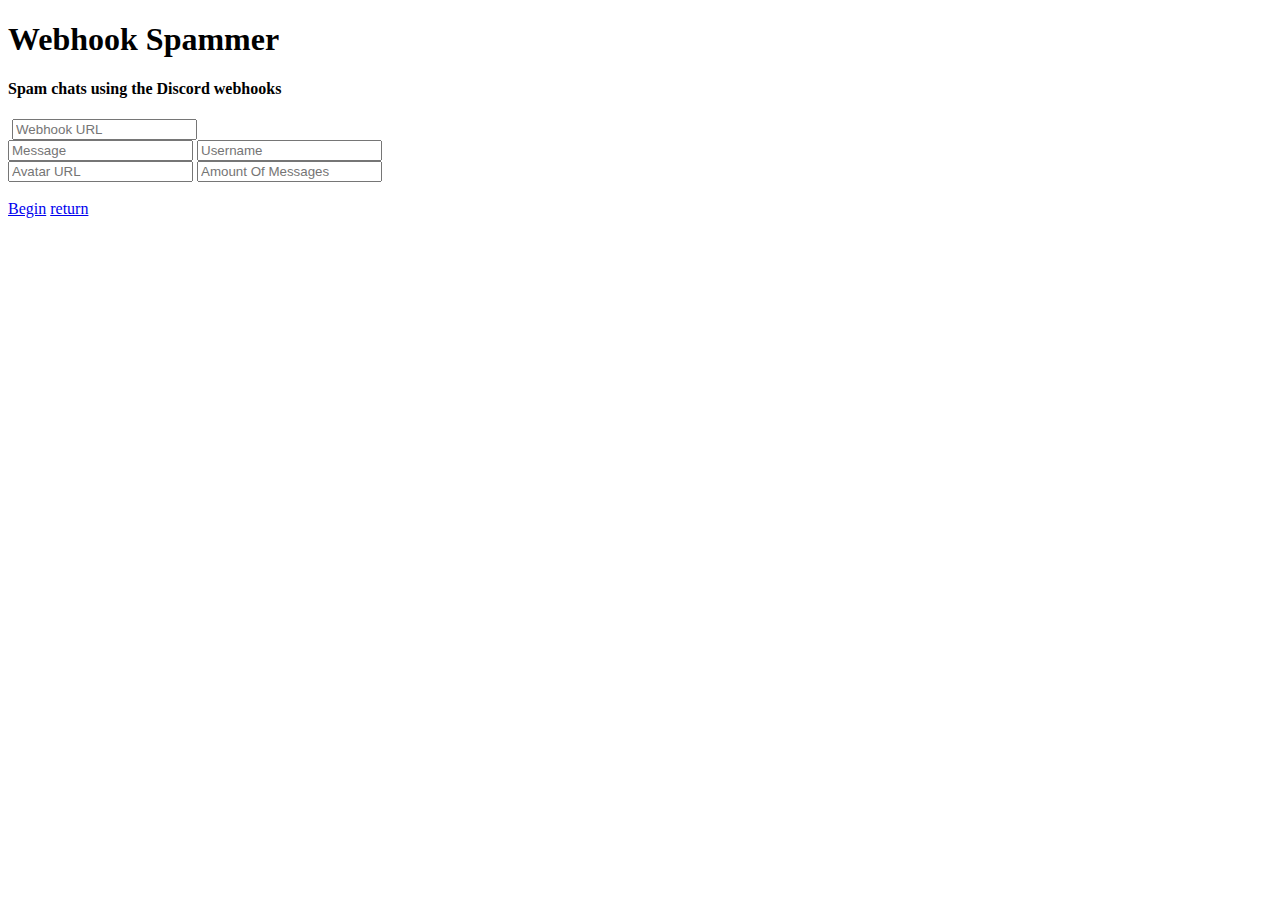
==== WebhookAbuser/index.html @ b5d5be40 "First tool" ====
<!DOCTYPE html>
<html lang="en">
<head>
    <meta charset="UTF-8">
    <title>Discord Webhook Spam</title>
    <link href="https://fonts.googleapis.com/css?family=Lato" rel="stylesheet">
    <link rel="stylesheet" href="assets/css/webhookspamanimate.css">
    <link rel="stylesheet" href="assets/css/webhookspamstyle.css">
</head>
<body>
    <div id="beginning" class="container">
        <div class="main">

            <h1>Webhook Spammer</h1>
            <h4>Spam chats using the Discord webhooks</h4>
            <img src="assets/img/dog.gif" alt="">
            <input placeholder="Webhook URL" id="webhook-url" class="form-control" type="text"><br>
            <input placeholder="Message" id="msg" class="form-control" type="text">
            <input placeholder="Username" id="username" class="form-control" type="text"><br>
            <input placeholder="Avatar URL" id="avatar" class="form-control" type="text">
            <input placeholder="Amount Of Messages" id="msgamt" class="form-control" type="text"><br><br>
            <a href="#" id="start" class="btn">Begin</a>
            <a href="https://spacesnek.pw" id="start" class="btn">return</a>
        </div>

        <div class="progress-div" style="display: none;">
            <img src="assets/img/dog.gif">
            <h1 id="progress"><span id="numer"></span> / <span id="denom"></span></h1>
			<a href="index.html" class="btn">Back</a>
        </div>
    </div>

    <script src="https://code.jquery.com/jquery-3.1.1.min.js" integrity="sha256-hVVnYaiADRTO2PzUGmuLJr8BLUSjGIZsDYGmIJLv2b8=" crossorigin="anonymous"></script>
    <script src="assets/js/webhookspammain.js"></script>
</body>
</html>
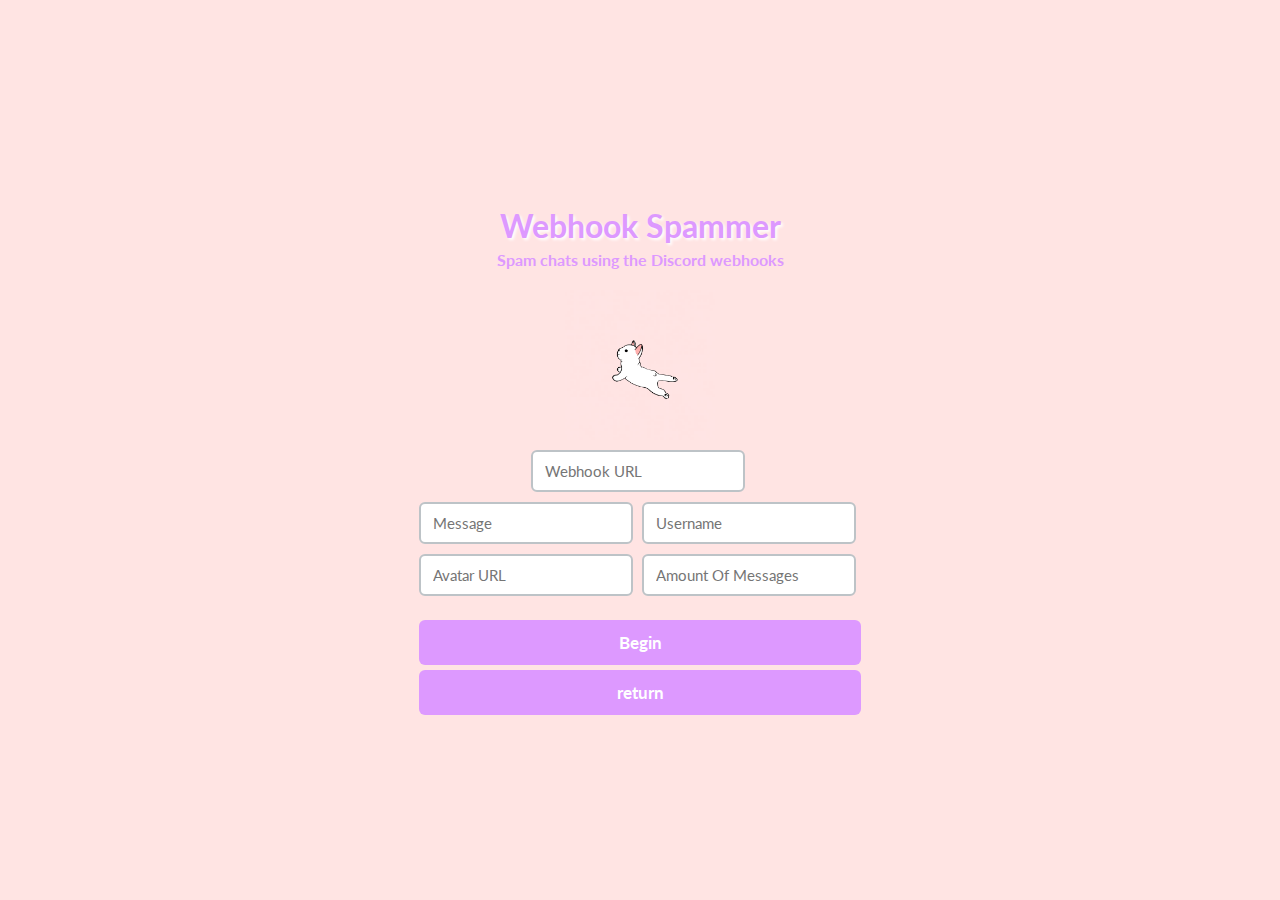
==== commit 72e7197e: "Fixed first tool" ====
--- a/WebhookAbuser/index.html
+++ b/WebhookAbuser/index.html
@@ -4,8 +4,8 @@
     <meta charset="UTF-8">
     <title>Discord Webhook Spam</title>
     <link href="https://fonts.googleapis.com/css?family=Lato" rel="stylesheet">
-    <link rel="stylesheet" href="assets/css/webhookspamanimate.css">
-    <link rel="stylesheet" href="assets/css/webhookspamstyle.css">
+    <link rel="stylesheet" href="css/webhookspamanimate.css">
+    <link rel="stylesheet" href="css/webhookspamstyle.css">
 </head>
 <body>
     <div id="beginning" class="container">
@@ -13,7 +13,7 @@
 
             <h1>Webhook Spammer</h1>
             <h4>Spam chats using the Discord webhooks</h4>
-            <img src="assets/img/dog.gif" alt="">
+            <img src="img/dog.gif" alt="">
             <input placeholder="Webhook URL" id="webhook-url" class="form-control" type="text"><br>
             <input placeholder="Message" id="msg" class="form-control" type="text">
             <input placeholder="Username" id="username" class="form-control" type="text"><br>
@@ -24,13 +24,13 @@
         </div>
 
         <div class="progress-div" style="display: none;">
-            <img src="assets/img/dog.gif">
+            <img src="img/dog.gif">
             <h1 id="progress"><span id="numer"></span> / <span id="denom"></span></h1>
 			<a href="index.html" class="btn">Back</a>
         </div>
     </div>
 
     <script src="https://code.jquery.com/jquery-3.1.1.min.js" integrity="sha256-hVVnYaiADRTO2PzUGmuLJr8BLUSjGIZsDYGmIJLv2b8=" crossorigin="anonymous"></script>
-    <script src="assets/js/webhookspammain.js"></script>
+    <script src="js/webhookspammain.js"></script>
 </body>
 </html>
--- a/WebhookAbuser/css/webhookspamanimate.css
+++ b/WebhookAbuser/css/webhookspamanimate.css
@@ -0,0 +1,3340 @@
+@charset "UTF-8";
+
+/*!
+ * animate.css -http://daneden.me/animate
+ * Version - 3.5.1
+ * Licensed under the MIT license - http://opensource.org/licenses/MIT
+ *
+ * Copyright (c) 2016 Daniel Eden
+ */
+
+.animated {
+  -webkit-animation-duration: 1s;
+  animation-duration: 1s;
+  -webkit-animation-fill-mode: both;
+  animation-fill-mode: both;
+}
+
+.animated.infinite {
+  -webkit-animation-iteration-count: infinite;
+  animation-iteration-count: infinite;
+}
+
+.animated.hinge {
+  -webkit-animation-duration: 2s;
+  animation-duration: 2s;
+}
+
+.animated.flipOutX,
+.animated.flipOutY,
+.animated.bounceIn,
+.animated.bounceOut {
+  -webkit-animation-duration: .75s;
+  animation-duration: .75s;
+}
+
+@-webkit-keyframes bounce {
+  from, 20%, 53%, 80%, to {
+    -webkit-animation-timing-function: cubic-bezier(0.215, 0.610, 0.355, 1.000);
+    animation-timing-function: cubic-bezier(0.215, 0.610, 0.355, 1.000);
+    -webkit-transform: translate3d(0,0,0);
+    transform: translate3d(0,0,0);
+  }
+
+  40%, 43% {
+    -webkit-animation-timing-function: cubic-bezier(0.755, 0.050, 0.855, 0.060);
+    animation-timing-function: cubic-bezier(0.755, 0.050, 0.855, 0.060);
+    -webkit-transform: translate3d(0, -30px, 0);
+    transform: translate3d(0, -30px, 0);
+  }
+
+  70% {
+    -webkit-animation-timing-function: cubic-bezier(0.755, 0.050, 0.855, 0.060);
+    animation-timing-function: cubic-bezier(0.755, 0.050, 0.855, 0.060);
+    -webkit-transform: translate3d(0, -15px, 0);
+    transform: translate3d(0, -15px, 0);
+  }
+
+  90% {
+    -webkit-transform: translate3d(0,-4px,0);
+    transform: translate3d(0,-4px,0);
+  }
+}
+
+@keyframes bounce {
+  from, 20%, 53%, 80%, to {
+    -webkit-animation-timing-function: cubic-bezier(0.215, 0.610, 0.355, 1.000);
+    animation-timing-function: cubic-bezier(0.215, 0.610, 0.355, 1.000);
+    -webkit-transform: translate3d(0,0,0);
+    transform: translate3d(0,0,0);
+  }
+
+  40%, 43% {
+    -webkit-animation-timing-function: cubic-bezier(0.755, 0.050, 0.855, 0.060);
+    animation-timing-function: cubic-bezier(0.755, 0.050, 0.855, 0.060);
+    -webkit-transform: translate3d(0, -30px, 0);
+    transform: translate3d(0, -30px, 0);
+  }
+
+  70% {
+    -webkit-animation-timing-function: cubic-bezier(0.755, 0.050, 0.855, 0.060);
+    animation-timing-function: cubic-bezier(0.755, 0.050, 0.855, 0.060);
+    -webkit-transform: translate3d(0, -15px, 0);
+    transform: translate3d(0, -15px, 0);
+  }
+
+  90% {
+    -webkit-transform: translate3d(0,-4px,0);
+    transform: translate3d(0,-4px,0);
+  }
+}
+
+.bounce {
+  -webkit-animation-name: bounce;
+  animation-name: bounce;
+  -webkit-transform-origin: center bottom;
+  transform-origin: center bottom;
+}
+
+@-webkit-keyframes flash {
+  from, 50%, to {
+    opacity: 1;
+  }
+
+  25%, 75% {
+    opacity: 0;
+  }
+}
+
+@keyframes flash {
+  from, 50%, to {
+    opacity: 1;
+  }
+
+  25%, 75% {
+    opacity: 0;
+  }
+}
+
+.flash {
+  -webkit-animation-name: flash;
+  animation-name: flash;
+}
+
+/* originally authored by Nick Pettit - https://github.com/nickpettit/glide */
+
+@-webkit-keyframes pulse {
+  from {
+    -webkit-transform: scale3d(1, 1, 1);
+    transform: scale3d(1, 1, 1);
+  }
+
+  50% {
+    -webkit-transform: scale3d(1.05, 1.05, 1.05);
+    transform: scale3d(1.05, 1.05, 1.05);
+  }
+
+  to {
+    -webkit-transform: scale3d(1, 1, 1);
+    transform: scale3d(1, 1, 1);
+  }
+}
+
+@keyframes pulse {
+  from {
+    -webkit-transform: scale3d(1, 1, 1);
+    transform: scale3d(1, 1, 1);
+  }
+
+  50% {
+    -webkit-transform: scale3d(1.05, 1.05, 1.05);
+    transform: scale3d(1.05, 1.05, 1.05);
+  }
+
+  to {
+    -webkit-transform: scale3d(1, 1, 1);
+    transform: scale3d(1, 1, 1);
+  }
+}
+
+.pulse {
+  -webkit-animation-name: pulse;
+  animation-name: pulse;
+}
+
+@-webkit-keyframes rubberBand {
+  from {
+    -webkit-transform: scale3d(1, 1, 1);
+    transform: scale3d(1, 1, 1);
+  }
+
+  30% {
+    -webkit-transform: scale3d(1.25, 0.75, 1);
+    transform: scale3d(1.25, 0.75, 1);
+  }
+
+  40% {
+    -webkit-transform: scale3d(0.75, 1.25, 1);
+    transform: scale3d(0.75, 1.25, 1);
+  }
+
+  50% {
+    -webkit-transform: scale3d(1.15, 0.85, 1);
+    transform: scale3d(1.15, 0.85, 1);
+  }
+
+  65% {
+    -webkit-transform: scale3d(.95, 1.05, 1);
+    transform: scale3d(.95, 1.05, 1);
+  }
+
+  75% {
+    -webkit-transform: scale3d(1.05, .95, 1);
+    transform: scale3d(1.05, .95, 1);
+  }
+
+  to {
+    -webkit-transform: scale3d(1, 1, 1);
+    transform: scale3d(1, 1, 1);
+  }
+}
+
+@keyframes rubberBand {
+  from {
+    -webkit-transform: scale3d(1, 1, 1);
+    transform: scale3d(1, 1, 1);
+  }
+
+  30% {
+    -webkit-transform: scale3d(1.25, 0.75, 1);
+    transform: scale3d(1.25, 0.75, 1);
+  }
+
+  40% {
+    -webkit-transform: scale3d(0.75, 1.25, 1);
+    transform: scale3d(0.75, 1.25, 1);
+  }
+
+  50% {
+    -webkit-transform: scale3d(1.15, 0.85, 1);
+    transform: scale3d(1.15, 0.85, 1);
+  }
+
+  65% {
+    -webkit-transform: scale3d(.95, 1.05, 1);
+    transform: scale3d(.95, 1.05, 1);
+  }
+
+  75% {
+    -webkit-transform: scale3d(1.05, .95, 1);
+    transform: scale3d(1.05, .95, 1);
+  }
+
+  to {
+    -webkit-transform: scale3d(1, 1, 1);
+    transform: scale3d(1, 1, 1);
+  }
+}
+
+.rubberBand {
+  -webkit-animation-name: rubberBand;
+  animation-name: rubberBand;
+}
+
+@-webkit-keyframes shake {
+  from, to {
+    -webkit-transform: translate3d(0, 0, 0);
+    transform: translate3d(0, 0, 0);
+  }
+
+  10%, 30%, 50%, 70%, 90% {
+    -webkit-transform: translate3d(-10px, 0, 0);
+    transform: translate3d(-10px, 0, 0);
+  }
+
+  20%, 40%, 60%, 80% {
+    -webkit-transform: translate3d(10px, 0, 0);
+    transform: translate3d(10px, 0, 0);
+  }
+}
+
+@keyframes shake {
+  from, to {
+    -webkit-transform: translate3d(0, 0, 0);
+    transform: translate3d(0, 0, 0);
+  }
+
+  10%, 30%, 50%, 70%, 90% {
+    -webkit-transform: translate3d(-10px, 0, 0);
+    transform: translate3d(-10px, 0, 0);
+  }
+
+  20%, 40%, 60%, 80% {
+    -webkit-transform: translate3d(10px, 0, 0);
+    transform: translate3d(10px, 0, 0);
+  }
+}
+
+.shake {
+  -webkit-animation-name: shake;
+  animation-name: shake;
+}
+
+@-webkit-keyframes headShake {
+  0% {
+    -webkit-transform: translateX(0);
+    transform: translateX(0);
+  }
+
+  6.5% {
+    -webkit-transform: translateX(-6px) rotateY(-9deg);
+    transform: translateX(-6px) rotateY(-9deg);
+  }
+
+  18.5% {
+    -webkit-transform: translateX(5px) rotateY(7deg);
+    transform: translateX(5px) rotateY(7deg);
+  }
+
+  31.5% {
+    -webkit-transform: translateX(-3px) rotateY(-5deg);
+    transform: translateX(-3px) rotateY(-5deg);
+  }
+
+  43.5% {
+    -webkit-transform: translateX(2px) rotateY(3deg);
+    transform: translateX(2px) rotateY(3deg);
+  }
+
+  50% {
+    -webkit-transform: translateX(0);
+    transform: translateX(0);
+  }
+}
+
+@keyframes headShake {
+  0% {
+    -webkit-transform: translateX(0);
+    transform: translateX(0);
+  }
+
+  6.5% {
+    -webkit-transform: translateX(-6px) rotateY(-9deg);
+    transform: translateX(-6px) rotateY(-9deg);
+  }
+
+  18.5% {
+    -webkit-transform: translateX(5px) rotateY(7deg);
+    transform: translateX(5px) rotateY(7deg);
+  }
+
+  31.5% {
+    -webkit-transform: translateX(-3px) rotateY(-5deg);
+    transform: translateX(-3px) rotateY(-5deg);
+  }
+
+  43.5% {
+    -webkit-transform: translateX(2px) rotateY(3deg);
+    transform: translateX(2px) rotateY(3deg);
+  }
+
+  50% {
+    -webkit-transform: translateX(0);
+    transform: translateX(0);
+  }
+}
+
+.headShake {
+  -webkit-animation-timing-function: ease-in-out;
+  animation-timing-function: ease-in-out;
+  -webkit-animation-name: headShake;
+  animation-name: headShake;
+}
+
+@-webkit-keyframes swing {
+  20% {
+    -webkit-transform: rotate3d(0, 0, 1, 15deg);
+    transform: rotate3d(0, 0, 1, 15deg);
+  }
+
+  40% {
+    -webkit-transform: rotate3d(0, 0, 1, -10deg);
+    transform: rotate3d(0, 0, 1, -10deg);
+  }
+
+  60% {
+    -webkit-transform: rotate3d(0, 0, 1, 5deg);
+    transform: rotate3d(0, 0, 1, 5deg);
+  }
+
+  80% {
+    -webkit-transform: rotate3d(0, 0, 1, -5deg);
+    transform: rotate3d(0, 0, 1, -5deg);
+  }
+
+  to {
+    -webkit-transform: rotate3d(0, 0, 1, 0deg);
+    transform: rotate3d(0, 0, 1, 0deg);
+  }
+}
+
+@keyframes swing {
+  20% {
+    -webkit-transform: rotate3d(0, 0, 1, 15deg);
+    transform: rotate3d(0, 0, 1, 15deg);
+  }
+
+  40% {
+    -webkit-transform: rotate3d(0, 0, 1, -10deg);
+    transform: rotate3d(0, 0, 1, -10deg);
+  }
+
+  60% {
+    -webkit-transform: rotate3d(0, 0, 1, 5deg);
+    transform: rotate3d(0, 0, 1, 5deg);
+  }
+
+  80% {
+    -webkit-transform: rotate3d(0, 0, 1, -5deg);
+    transform: rotate3d(0, 0, 1, -5deg);
+  }
+
+  to {
+    -webkit-transform: rotate3d(0, 0, 1, 0deg);
+    transform: rotate3d(0, 0, 1, 0deg);
+  }
+}
+
+.swing {
+  -webkit-transform-origin: top center;
+  transform-origin: top center;
+  -webkit-animation-name: swing;
+  animation-name: swing;
+}
+
+@-webkit-keyframes tada {
+  from {
+    -webkit-transform: scale3d(1, 1, 1);
+    transform: scale3d(1, 1, 1);
+  }
+
+  10%, 20% {
+    -webkit-transform: scale3d(.9, .9, .9) rotate3d(0, 0, 1, -3deg);
+    transform: scale3d(.9, .9, .9) rotate3d(0, 0, 1, -3deg);
+  }
+
+  30%, 50%, 70%, 90% {
+    -webkit-transform: scale3d(1.1, 1.1, 1.1) rotate3d(0, 0, 1, 3deg);
+    transform: scale3d(1.1, 1.1, 1.1) rotate3d(0, 0, 1, 3deg);
+  }
+
+  40%, 60%, 80% {
+    -webkit-transform: scale3d(1.1, 1.1, 1.1) rotate3d(0, 0, 1, -3deg);
+    transform: scale3d(1.1, 1.1, 1.1) rotate3d(0, 0, 1, -3deg);
+  }
+
+  to {
+    -webkit-transform: scale3d(1, 1, 1);
+    transform: scale3d(1, 1, 1);
+  }
+}
+
+@keyframes tada {
+  from {
+    -webkit-transform: scale3d(1, 1, 1);
+    transform: scale3d(1, 1, 1);
+  }
+
+  10%, 20% {
+    -webkit-transform: scale3d(.9, .9, .9) rotate3d(0, 0, 1, -3deg);
+    transform: scale3d(.9, .9, .9) rotate3d(0, 0, 1, -3deg);
+  }
+
+  30%, 50%, 70%, 90% {
+    -webkit-transform: scale3d(1.1, 1.1, 1.1) rotate3d(0, 0, 1, 3deg);
+    transform: scale3d(1.1, 1.1, 1.1) rotate3d(0, 0, 1, 3deg);
+  }
+
+  40%, 60%, 80% {
+    -webkit-transform: scale3d(1.1, 1.1, 1.1) rotate3d(0, 0, 1, -3deg);
+    transform: scale3d(1.1, 1.1, 1.1) rotate3d(0, 0, 1, -3deg);
+  }
+
+  to {
+    -webkit-transform: scale3d(1, 1, 1);
+    transform: scale3d(1, 1, 1);
+  }
+}
+
+.tada {
+  -webkit-animation-name: tada;
+  animation-name: tada;
+}
+
+/* originally authored by Nick Pettit - https://github.com/nickpettit/glide */
+
+@-webkit-keyframes wobble {
+  from {
+    -webkit-transform: none;
+    transform: none;
+  }
+
+  15% {
+    -webkit-transform: translate3d(-25%, 0, 0) rotate3d(0, 0, 1, -5deg);
+    transform: translate3d(-25%, 0, 0) rotate3d(0, 0, 1, -5deg);
+  }
+
+  30% {
+    -webkit-transform: translate3d(20%, 0, 0) rotate3d(0, 0, 1, 3deg);
+    transform: translate3d(20%, 0, 0) rotate3d(0, 0, 1, 3deg);
+  }
+
+  45% {
+    -webkit-transform: translate3d(-15%, 0, 0) rotate3d(0, 0, 1, -3deg);
+    transform: translate3d(-15%, 0, 0) rotate3d(0, 0, 1, -3deg);
+  }
+
+  60% {
+    -webkit-transform: translate3d(10%, 0, 0) rotate3d(0, 0, 1, 2deg);
+    transform: translate3d(10%, 0, 0) rotate3d(0, 0, 1, 2deg);
+  }
+
+  75% {
+    -webkit-transform: translate3d(-5%, 0, 0) rotate3d(0, 0, 1, -1deg);
+    transform: translate3d(-5%, 0, 0) rotate3d(0, 0, 1, -1deg);
+  }
+
+  to {
+    -webkit-transform: none;
+    transform: none;
+  }
+}
+
+@keyframes wobble {
+  from {
+    -webkit-transform: none;
+    transform: none;
+  }
+
+  15% {
+    -webkit-transform: translate3d(-25%, 0, 0) rotate3d(0, 0, 1, -5deg);
+    transform: translate3d(-25%, 0, 0) rotate3d(0, 0, 1, -5deg);
+  }
+
+  30% {
+    -webkit-transform: translate3d(20%, 0, 0) rotate3d(0, 0, 1, 3deg);
+    transform: translate3d(20%, 0, 0) rotate3d(0, 0, 1, 3deg);
+  }
+
+  45% {
+    -webkit-transform: translate3d(-15%, 0, 0) rotate3d(0, 0, 1, -3deg);
+    transform: translate3d(-15%, 0, 0) rotate3d(0, 0, 1, -3deg);
+  }
+
+  60% {
+    -webkit-transform: translate3d(10%, 0, 0) rotate3d(0, 0, 1, 2deg);
+    transform: translate3d(10%, 0, 0) rotate3d(0, 0, 1, 2deg);
+  }
+
+  75% {
+    -webkit-transform: translate3d(-5%, 0, 0) rotate3d(0, 0, 1, -1deg);
+    transform: translate3d(-5%, 0, 0) rotate3d(0, 0, 1, -1deg);
+  }
+
+  to {
+    -webkit-transform: none;
+    transform: none;
+  }
+}
+
+.wobble {
+  -webkit-animation-name: wobble;
+  animation-name: wobble;
+}
+
+@-webkit-keyframes jello {
+  from, 11.1%, to {
+    -webkit-transform: none;
+    transform: none;
+  }
+
+  22.2% {
+    -webkit-transform: skewX(-12.5deg) skewY(-12.5deg);
+    transform: skewX(-12.5deg) skewY(-12.5deg);
+  }
+
+  33.3% {
+    -webkit-transform: skewX(6.25deg) skewY(6.25deg);
+    transform: skewX(6.25deg) skewY(6.25deg);
+  }
+
+  44.4% {
+    -webkit-transform: skewX(-3.125deg) skewY(-3.125deg);
+    transform: skewX(-3.125deg) skewY(-3.125deg);
+  }
+
+  55.5% {
+    -webkit-transform: skewX(1.5625deg) skewY(1.5625deg);
+    transform: skewX(1.5625deg) skewY(1.5625deg);
+  }
+
+  66.6% {
+    -webkit-transform: skewX(-0.78125deg) skewY(-0.78125deg);
+    transform: skewX(-0.78125deg) skewY(-0.78125deg);
+  }
+
+  77.7% {
+    -webkit-transform: skewX(0.390625deg) skewY(0.390625deg);
+    transform: skewX(0.390625deg) skewY(0.390625deg);
+  }
+
+  88.8% {
+    -webkit-transform: skewX(-0.1953125deg) skewY(-0.1953125deg);
+    transform: skewX(-0.1953125deg) skewY(-0.1953125deg);
+  }
+}
+
+@keyframes jello {
+  from, 11.1%, to {
+    -webkit-transform: none;
+    transform: none;
+  }
+
+  22.2% {
+    -webkit-transform: skewX(-12.5deg) skewY(-12.5deg);
+    transform: skewX(-12.5deg) skewY(-12.5deg);
+  }
+
+  33.3% {
+    -webkit-transform: skewX(6.25deg) skewY(6.25deg);
+    transform: skewX(6.25deg) skewY(6.25deg);
+  }
+
+  44.4% {
+    -webkit-transform: skewX(-3.125deg) skewY(-3.125deg);
+    transform: skewX(-3.125deg) skewY(-3.125deg);
+  }
+
+  55.5% {
+    -webkit-transform: skewX(1.5625deg) skewY(1.5625deg);
+    transform: skewX(1.5625deg) skewY(1.5625deg);
+  }
+
+  66.6% {
+    -webkit-transform: skewX(-0.78125deg) skewY(-0.78125deg);
+    transform: skewX(-0.78125deg) skewY(-0.78125deg);
+  }
+
+  77.7% {
+    -webkit-transform: skewX(0.390625deg) skewY(0.390625deg);
+    transform: skewX(0.390625deg) skewY(0.390625deg);
+  }
+
+  88.8% {
+    -webkit-transform: skewX(-0.1953125deg) skewY(-0.1953125deg);
+    transform: skewX(-0.1953125deg) skewY(-0.1953125deg);
+  }
+}
+
+.jello {
+  -webkit-animation-name: jello;
+  animation-name: jello;
+  -webkit-transform-origin: center;
+  transform-origin: center;
+}
+
+@-webkit-keyframes bounceIn {
+  from, 20%, 40%, 60%, 80%, to {
+    -webkit-animation-timing-function: cubic-bezier(0.215, 0.610, 0.355, 1.000);
+    animation-timing-function: cubic-bezier(0.215, 0.610, 0.355, 1.000);
+  }
+
+  0% {
+    opacity: 0;
+    -webkit-transform: scale3d(.3, .3, .3);
+    transform: scale3d(.3, .3, .3);
+  }
+
+  20% {
+    -webkit-transform: scale3d(1.1, 1.1, 1.1);
+    transform: scale3d(1.1, 1.1, 1.1);
+  }
+
+  40% {
+    -webkit-transform: scale3d(.9, .9, .9);
+    transform: scale3d(.9, .9, .9);
+  }
+
+  60% {
+    opacity: 1;
+    -webkit-transform: scale3d(1.03, 1.03, 1.03);
+    transform: scale3d(1.03, 1.03, 1.03);
+  }
+
+  80% {
+    -webkit-transform: scale3d(.97, .97, .97);
+    transform: scale3d(.97, .97, .97);
+  }
+
+  to {
+    opacity: 1;
+    -webkit-transform: scale3d(1, 1, 1);
+    transform: scale3d(1, 1, 1);
+  }
+}
+
+@keyframes bounceIn {
+  from, 20%, 40%, 60%, 80%, to {
+    -webkit-animation-timing-function: cubic-bezier(0.215, 0.610, 0.355, 1.000);
+    animation-timing-function: cubic-bezier(0.215, 0.610, 0.355, 1.000);
+  }
+
+  0% {
+    opacity: 0;
+    -webkit-transform: scale3d(.3, .3, .3);
+    transform: scale3d(.3, .3, .3);
+  }
+
+  20% {
+    -webkit-transform: scale3d(1.1, 1.1, 1.1);
+    transform: scale3d(1.1, 1.1, 1.1);
+  }
+
+  40% {
+    -webkit-transform: scale3d(.9, .9, .9);
+    transform: scale3d(.9, .9, .9);
+  }
+
+  60% {
+    opacity: 1;
+    -webkit-transform: scale3d(1.03, 1.03, 1.03);
+    transform: scale3d(1.03, 1.03, 1.03);
+  }
+
+  80% {
+    -webkit-transform: scale3d(.97, .97, .97);
+    transform: scale3d(.97, .97, .97);
+  }
+
+  to {
+    opacity: 1;
+    -webkit-transform: scale3d(1, 1, 1);
+    transform: scale3d(1, 1, 1);
+  }
+}
+
+.bounceIn {
+  -webkit-animation-name: bounceIn;
+  animation-name: bounceIn;
+}
+
+@-webkit-keyframes bounceInDown {
+  from, 60%, 75%, 90%, to {
+    -webkit-animation-timing-function: cubic-bezier(0.215, 0.610, 0.355, 1.000);
+    animation-timing-function: cubic-bezier(0.215, 0.610, 0.355, 1.000);
+  }
+
+  0% {
+    opacity: 0;
+    -webkit-transform: translate3d(0, -3000px, 0);
+    transform: translate3d(0, -3000px, 0);
+  }
+
+  60% {
+    opacity: 1;
+    -webkit-transform: translate3d(0, 25px, 0);
+    transform: translate3d(0, 25px, 0);
+  }
+
+  75% {
+    -webkit-transform: translate3d(0, -10px, 0);
+    transform: translate3d(0, -10px, 0);
+  }
+
+  90% {
+    -webkit-transform: translate3d(0, 5px, 0);
+    transform: translate3d(0, 5px, 0);
+  }
+
+  to {
+    -webkit-transform: none;
+    transform: none;
+  }
+}
+
+@keyframes bounceInDown {
+  from, 60%, 75%, 90%, to {
+    -webkit-animation-timing-function: cubic-bezier(0.215, 0.610, 0.355, 1.000);
+    animation-timing-function: cubic-bezier(0.215, 0.610, 0.355, 1.000);
+  }
+
+  0% {
+    opacity: 0;
+    -webkit-transform: translate3d(0, -3000px, 0);
+    transform: translate3d(0, -3000px, 0);
+  }
+
+  60% {
+    opacity: 1;
+    -webkit-transform: translate3d(0, 25px, 0);
+    transform: translate3d(0, 25px, 0);
+  }
+
+  75% {
+    -webkit-transform: translate3d(0, -10px, 0);
+    transform: translate3d(0, -10px, 0);
+  }
+
+  90% {
+    -webkit-transform: translate3d(0, 5px, 0);
+    transform: translate3d(0, 5px, 0);
+  }
+
+  to {
+    -webkit-transform: none;
+    transform: none;
+  }
+}
+
+.bounceInDown {
+  -webkit-animation-name: bounceInDown;
+  animation-name: bounceInDown;
+}
+
+@-webkit-keyframes bounceInLeft {
+  from, 60%, 75%, 90%, to {
+    -webkit-animation-timing-function: cubic-bezier(0.215, 0.610, 0.355, 1.000);
+    animation-timing-function: cubic-bezier(0.215, 0.610, 0.355, 1.000);
+  }
+
+  0% {
+    opacity: 0;
+    -webkit-transform: translate3d(-3000px, 0, 0);
+    transform: translate3d(-3000px, 0, 0);
+  }
+
+  60% {
+    opacity: 1;
+    -webkit-transform: translate3d(25px, 0, 0);
+    transform: translate3d(25px, 0, 0);
+  }
+
+  75% {
+    -webkit-transform: translate3d(-10px, 0, 0);
+    transform: translate3d(-10px, 0, 0);
+  }
+
+  90% {
+    -webkit-transform: translate3d(5px, 0, 0);
+    transform: translate3d(5px, 0, 0);
+  }
+
+  to {
+    -webkit-transform: none;
+    transform: none;
+  }
+}
+
+@keyframes bounceInLeft {
+  from, 60%, 75%, 90%, to {
+    -webkit-animation-timing-function: cubic-bezier(0.215, 0.610, 0.355, 1.000);
+    animation-timing-function: cubic-bezier(0.215, 0.610, 0.355, 1.000);
+  }
+
+  0% {
+    opacity: 0;
+    -webkit-transform: translate3d(-3000px, 0, 0);
+    transform: translate3d(-3000px, 0, 0);
+  }
+
+  60% {
+    opacity: 1;
+    -webkit-transform: translate3d(25px, 0, 0);
+    transform: translate3d(25px, 0, 0);
+  }
+
+  75% {
+    -webkit-transform: translate3d(-10px, 0, 0);
+    transform: translate3d(-10px, 0, 0);
+  }
+
+  90% {
+    -webkit-transform: translate3d(5px, 0, 0);
+    transform: translate3d(5px, 0, 0);
+  }
+
+  to {
+    -webkit-transform: none;
+    transform: none;
+  }
+}
+
+.bounceInLeft {
+  -webkit-animation-name: bounceInLeft;
+  animation-name: bounceInLeft;
+}
+
+@-webkit-keyframes bounceInRight {
+  from, 60%, 75%, 90%, to {
+    -webkit-animation-timing-function: cubic-bezier(0.215, 0.610, 0.355, 1.000);
+    animation-timing-function: cubic-bezier(0.215, 0.610, 0.355, 1.000);
+  }
+
+  from {
+    opacity: 0;
+    -webkit-transform: translate3d(3000px, 0, 0);
+    transform: translate3d(3000px, 0, 0);
+  }
+
+  60% {
+    opacity: 1;
+    -webkit-transform: translate3d(-25px, 0, 0);
+    transform: translate3d(-25px, 0, 0);
+  }
+
+  75% {
+    -webkit-transform: translate3d(10px, 0, 0);
+    transform: translate3d(10px, 0, 0);
+  }
+
+  90% {
+    -webkit-transform: translate3d(-5px, 0, 0);
+    transform: translate3d(-5px, 0, 0);
+  }
+
+  to {
+    -webkit-transform: none;
+    transform: none;
+  }
+}
+
+@keyframes bounceInRight {
+  from, 60%, 75%, 90%, to {
+    -webkit-animation-timing-function: cubic-bezier(0.215, 0.610, 0.355, 1.000);
+    animation-timing-function: cubic-bezier(0.215, 0.610, 0.355, 1.000);
+  }
+
+  from {
+    opacity: 0;
+    -webkit-transform: translate3d(3000px, 0, 0);
+    transform: translate3d(3000px, 0, 0);
+  }
+
+  60% {
+    opacity: 1;
+    -webkit-transform: translate3d(-25px, 0, 0);
+    transform: translate3d(-25px, 0, 0);
+  }
+
+  75% {
+    -webkit-transform: translate3d(10px, 0, 0);
+    transform: translate3d(10px, 0, 0);
+  }
+
+  90% {
+    -webkit-transform: translate3d(-5px, 0, 0);
+    transform: translate3d(-5px, 0, 0);
+  }
+
+  to {
+    -webkit-transform: none;
+    transform: none;
+  }
+}
+
+.bounceInRight {
+  -webkit-animation-name: bounceInRight;
+  animation-name: bounceInRight;
+}
+
+@-webkit-keyframes bounceInUp {
+  from, 60%, 75%, 90%, to {
+    -webkit-animation-timing-function: cubic-bezier(0.215, 0.610, 0.355, 1.000);
+    animation-timing-function: cubic-bezier(0.215, 0.610, 0.355, 1.000);
+  }
+
+  from {
+    opacity: 0;
+    -webkit-transform: translate3d(0, 3000px, 0);
+    transform: translate3d(0, 3000px, 0);
+  }
+
+  60% {
+    opacity: 1;
+    -webkit-transform: translate3d(0, -20px, 0);
+    transform: translate3d(0, -20px, 0);
+  }
+
+  75% {
+    -webkit-transform: translate3d(0, 10px, 0);
+    transform: translate3d(0, 10px, 0);
+  }
+
+  90% {
+    -webkit-transform: translate3d(0, -5px, 0);
+    transform: translate3d(0, -5px, 0);
+  }
+
+  to {
+    -webkit-transform: translate3d(0, 0, 0);
+    transform: translate3d(0, 0, 0);
+  }
+}
+
+@keyframes bounceInUp {
+  from, 60%, 75%, 90%, to {
+    -webkit-animation-timing-function: cubic-bezier(0.215, 0.610, 0.355, 1.000);
+    animation-timing-function: cubic-bezier(0.215, 0.610, 0.355, 1.000);
+  }
+
+  from {
+    opacity: 0;
+    -webkit-transform: translate3d(0, 3000px, 0);
+    transform: translate3d(0, 3000px, 0);
+  }
+
+  60% {
+    opacity: 1;
+    -webkit-transform: translate3d(0, -20px, 0);
+    transform: translate3d(0, -20px, 0);
+  }
+
+  75% {
+    -webkit-transform: translate3d(0, 10px, 0);
+    transform: translate3d(0, 10px, 0);
+  }
+
+  90% {
+    -webkit-transform: translate3d(0, -5px, 0);
+    transform: translate3d(0, -5px, 0);
+  }
+
+  to {
+    -webkit-transform: translate3d(0, 0, 0);
+    transform: translate3d(0, 0, 0);
+  }
+}
+
+.bounceInUp {
+  -webkit-animation-name: bounceInUp;
+  animation-name: bounceInUp;
+}
+
+@-webkit-keyframes bounceOut {
+  20% {
+    -webkit-transform: scale3d(.9, .9, .9);
+    transform: scale3d(.9, .9, .9);
+  }
+
+  50%, 55% {
+    opacity: 1;
+    -webkit-transform: scale3d(1.1, 1.1, 1.1);
+    transform: scale3d(1.1, 1.1, 1.1);
+  }
+
+  to {
+    opacity: 0;
+    -webkit-transform: scale3d(.3, .3, .3);
+    transform: scale3d(.3, .3, .3);
+  }
+}
+
+@keyframes bounceOut {
+  20% {
+    -webkit-transform: scale3d(.9, .9, .9);
+    transform: scale3d(.9, .9, .9);
+  }
+
+  50%, 55% {
+    opacity: 1;
+    -webkit-transform: scale3d(1.1, 1.1, 1.1);
+    transform: scale3d(1.1, 1.1, 1.1);
+  }
+
+  to {
+    opacity: 0;
+    -webkit-transform: scale3d(.3, .3, .3);
+    transform: scale3d(.3, .3, .3);
+  }
+}
+
+.bounceOut {
+  -webkit-animation-name: bounceOut;
+  animation-name: bounceOut;
+}
+
+@-webkit-keyframes bounceOutDown {
+  20% {
+    -webkit-transform: translate3d(0, 10px, 0);
+    transform: translate3d(0, 10px, 0);
+  }
+
+  40%, 45% {
+    opacity: 1;
+    -webkit-transform: translate3d(0, -20px, 0);
+    transform: translate3d(0, -20px, 0);
+  }
+
+  to {
+    opacity: 0;
+    -webkit-transform: translate3d(0, 2000px, 0);
+    transform: translate3d(0, 2000px, 0);
+  }
+}
+
+@keyframes bounceOutDown {
+  20% {
+    -webkit-transform: translate3d(0, 10px, 0);
+    transform: translate3d(0, 10px, 0);
+  }
+
+  40%, 45% {
+    opacity: 1;
+    -webkit-transform: translate3d(0, -20px, 0);
+    transform: translate3d(0, -20px, 0);
+  }
+
+  to {
+    opacity: 0;
+    -webkit-transform: translate3d(0, 2000px, 0);
+    transform: translate3d(0, 2000px, 0);
+  }
+}
+
+.bounceOutDown {
+  -webkit-animation-name: bounceOutDown;
+  animation-name: bounceOutDown;
+}
+
+@-webkit-keyframes bounceOutLeft {
+  20% {
+    opacity: 1;
+    -webkit-transform: translate3d(20px, 0, 0);
+    transform: translate3d(20px, 0, 0);
+  }
+
+  to {
+    opacity: 0;
+    -webkit-transform: translate3d(-2000px, 0, 0);
+    transform: translate3d(-2000px, 0, 0);
+  }
+}
+
+@keyframes bounceOutLeft {
+  20% {
+    opacity: 1;
+    -webkit-transform: translate3d(20px, 0, 0);
+    transform: translate3d(20px, 0, 0);
+  }
+
+  to {
+    opacity: 0;
+    -webkit-transform: translate3d(-2000px, 0, 0);
+    transform: translate3d(-2000px, 0, 0);
+  }
+}
+
+.bounceOutLeft {
+  -webkit-animation-name: bounceOutLeft;
+  animation-name: bounceOutLeft;
+}
+
+@-webkit-keyframes bounceOutRight {
+  20% {
+    opacity: 1;
+    -webkit-transform: translate3d(-20px, 0, 0);
+    transform: translate3d(-20px, 0, 0);
+  }
+
+  to {
+    opacity: 0;
+    -webkit-transform: translate3d(2000px, 0, 0);
+    transform: translate3d(2000px, 0, 0);
+  }
+}
+
+@keyframes bounceOutRight {
+  20% {
+    opacity: 1;
+    -webkit-transform: translate3d(-20px, 0, 0);
+    transform: translate3d(-20px, 0, 0);
+  }
+
+  to {
+    opacity: 0;
+    -webkit-transform: translate3d(2000px, 0, 0);
+    transform: translate3d(2000px, 0, 0);
+  }
+}
+
+.bounceOutRight {
+  -webkit-animation-name: bounceOutRight;
+  animation-name: bounceOutRight;
+}
+
+@-webkit-keyframes bounceOutUp {
+  20% {
+    -webkit-transform: translate3d(0, -10px, 0);
+    transform: translate3d(0, -10px, 0);
+  }
+
+  40%, 45% {
+    opacity: 1;
+    -webkit-transform: translate3d(0, 20px, 0);
+    transform: translate3d(0, 20px, 0);
+  }
+
+  to {
+    opacity: 0;
+    -webkit-transform: translate3d(0, -2000px, 0);
+    transform: translate3d(0, -2000px, 0);
+  }
+}
+
+@keyframes bounceOutUp {
+  20% {
+    -webkit-transform: translate3d(0, -10px, 0);
+    transform: translate3d(0, -10px, 0);
+  }
+
+  40%, 45% {
+    opacity: 1;
+    -webkit-transform: translate3d(0, 20px, 0);
+    transform: translate3d(0, 20px, 0);
+  }
+
+  to {
+    opacity: 0;
+    -webkit-transform: translate3d(0, -2000px, 0);
+    transform: translate3d(0, -2000px, 0);
+  }
+}
+
+.bounceOutUp {
+  -webkit-animation-name: bounceOutUp;
+  animation-name: bounceOutUp;
+}
+
+@-webkit-keyframes fadeIn {
+  from {
+    opacity: 0;
+  }
+
+  to {
+    opacity: 1;
+  }
+}
+
+@keyframes fadeIn {
+  from {
+    opacity: 0;
+  }
+
+  to {
+    opacity: 1;
+  }
+}
+
+.fadeIn {
+  -webkit-animation-name: fadeIn;
+  animation-name: fadeIn;
+}
+
+@-webkit-keyframes fadeInDown {
+  from {
+    opacity: 0;
+    -webkit-transform: translate3d(0, -100%, 0);
+    transform: translate3d(0, -100%, 0);
+  }
+
+  to {
+    opacity: 1;
+    -webkit-transform: none;
+    transform: none;
+  }
+}
+
+@keyframes fadeInDown {
+  from {
+    opacity: 0;
+    -webkit-transform: translate3d(0, -100%, 0);
+    transform: translate3d(0, -100%, 0);
+  }
+
+  to {
+    opacity: 1;
+    -webkit-transform: none;
+    transform: none;
+  }
+}
+
+.fadeInDown {
+  -webkit-animation-name: fadeInDown;
+  animation-name: fadeInDown;
+}
+
+@-webkit-keyframes fadeInDownBig {
+  from {
+    opacity: 0;
+    -webkit-transform: translate3d(0, -2000px, 0);
+    transform: translate3d(0, -2000px, 0);
+  }
+
+  to {
+    opacity: 1;
+    -webkit-transform: none;
+    transform: none;
+  }
+}
+
+@keyframes fadeInDownBig {
+  from {
+    opacity: 0;
+    -webkit-transform: translate3d(0, -2000px, 0);
+    transform: translate3d(0, -2000px, 0);
+  }
+
+  to {
+    opacity: 1;
+    -webkit-transform: none;
+    transform: none;
+  }
+}
+
+.fadeInDownBig {
+  -webkit-animation-name: fadeInDownBig;
+  animation-name: fadeInDownBig;
+}
+
+@-webkit-keyframes fadeInLeft {
+  from {
+    opacity: 0;
+    -webkit-transform: translate3d(-100%, 0, 0);
+    transform: translate3d(-100%, 0, 0);
+  }
+
+  to {
+    opacity: 1;
+    -webkit-transform: none;
+    transform: none;
+  }
+}
+
+@keyframes fadeInLeft {
+  from {
+    opacity: 0;
+    -webkit-transform: translate3d(-100%, 0, 0);
+    transform: translate3d(-100%, 0, 0);
+  }
+
+  to {
+    opacity: 1;
+    -webkit-transform: none;
+    transform: none;
+  }
+}
+
+.fadeInLeft {
+  -webkit-animation-name: fadeInLeft;
+  animation-name: fadeInLeft;
+}
+
+@-webkit-keyframes fadeInLeftBig {
+  from {
+    opacity: 0;
+    -webkit-transform: translate3d(-2000px, 0, 0);
+    transform: translate3d(-2000px, 0, 0);
+  }
+
+  to {
+    opacity: 1;
+    -webkit-transform: none;
+    transform: none;
+  }
+}
+
+@keyframes fadeInLeftBig {
+  from {
+    opacity: 0;
+    -webkit-transform: translate3d(-2000px, 0, 0);
+    transform: translate3d(-2000px, 0, 0);
+  }
+
+  to {
+    opacity: 1;
+    -webkit-transform: none;
+    transform: none;
+  }
+}
+
+.fadeInLeftBig {
+  -webkit-animation-name: fadeInLeftBig;
+  animation-name: fadeInLeftBig;
+}
+
+@-webkit-keyframes fadeInRight {
+  from {
+    opacity: 0;
+    -webkit-transform: translate3d(100%, 0, 0);
+    transform: translate3d(100%, 0, 0);
+  }
+
+  to {
+    opacity: 1;
+    -webkit-transform: none;
+    transform: none;
+  }
+}
+
+@keyframes fadeInRight {
+  from {
+    opacity: 0;
+    -webkit-transform: translate3d(100%, 0, 0);
+    transform: translate3d(100%, 0, 0);
+  }
+
+  to {
+    opacity: 1;
+    -webkit-transform: none;
+    transform: none;
+  }
+}
+
+.fadeInRight {
+  -webkit-animation-name: fadeInRight;
+  animation-name: fadeInRight;
+}
+
+@-webkit-keyframes fadeInRightBig {
+  from {
+    opacity: 0;
+    -webkit-transform: translate3d(2000px, 0, 0);
+    transform: translate3d(2000px, 0, 0);
+  }
+
+  to {
+    opacity: 1;
+    -webkit-transform: none;
+    transform: none;
+  }
+}
+
+@keyframes fadeInRightBig {
+  from {
+    opacity: 0;
+    -webkit-transform: translate3d(2000px, 0, 0);
+    transform: translate3d(2000px, 0, 0);
+  }
+
+  to {
+    opacity: 1;
+    -webkit-transform: none;
+    transform: none;
+  }
+}
+
+.fadeInRightBig {
+  -webkit-animation-name: fadeInRightBig;
+  animation-name: fadeInRightBig;
+}
+
+@-webkit-keyframes fadeInUp {
+  from {
+    opacity: 0;
+    -webkit-transform: translate3d(0, 100%, 0);
+    transform: translate3d(0, 100%, 0);
+  }
+
+  to {
+    opacity: 1;
+    -webkit-transform: none;
+    transform: none;
+  }
+}
+
+@keyframes fadeInUp {
+  from {
+    opacity: 0;
+    -webkit-transform: translate3d(0, 100%, 0);
+    transform: translate3d(0, 100%, 0);
+  }
+
+  to {
+    opacity: 1;
+    -webkit-transform: none;
+    transform: none;
+  }
+}
+
+.fadeInUp {
+  -webkit-animation-name: fadeInUp;
+  animation-name: fadeInUp;
+}
+
+@-webkit-keyframes fadeInUpBig {
+  from {
+    opacity: 0;
+    -webkit-transform: translate3d(0, 2000px, 0);
+    transform: translate3d(0, 2000px, 0);
+  }
+
+  to {
+    opacity: 1;
+    -webkit-transform: none;
+    transform: none;
+  }
+}
+
+@keyframes fadeInUpBig {
+  from {
+    opacity: 0;
+    -webkit-transform: translate3d(0, 2000px, 0);
+    transform: translate3d(0, 2000px, 0);
+  }
+
+  to {
+    opacity: 1;
+    -webkit-transform: none;
+    transform: none;
+  }
+}
+
+.fadeInUpBig {
+  -webkit-animation-name: fadeInUpBig;
+  animation-name: fadeInUpBig;
+}
+
+@-webkit-keyframes fadeOut {
+  from {
+    opacity: 1;
+  }
+
+  to {
+    opacity: 0;
+  }
+}
+
+@keyframes fadeOut {
+  from {
+    opacity: 1;
+  }
+
+  to {
+    opacity: 0;
+  }
+}
+
+.fadeOut {
+  -webkit-animation-name: fadeOut;
+  animation-name: fadeOut;
+}
+
+@-webkit-keyframes fadeOutDown {
+  from {
+    opacity: 1;
+  }
+
+  to {
+    opacity: 0;
+    -webkit-transform: translate3d(0, 100%, 0);
+    transform: translate3d(0, 100%, 0);
+  }
+}
+
+@keyframes fadeOutDown {
+  from {
+    opacity: 1;
+  }
+
+  to {
+    opacity: 0;
+    -webkit-transform: translate3d(0, 100%, 0);
+    transform: translate3d(0, 100%, 0);
+  }
+}
+
+.fadeOutDown {
+  -webkit-animation-name: fadeOutDown;
+  animation-name: fadeOutDown;
+}
+
+@-webkit-keyframes fadeOutDownBig {
+  from {
+    opacity: 1;
+  }
+
+  to {
+    opacity: 0;
+    -webkit-transform: translate3d(0, 2000px, 0);
+    transform: translate3d(0, 2000px, 0);
+  }
+}
+
+@keyframes fadeOutDownBig {
+  from {
+    opacity: 1;
+  }
+
+  to {
+    opacity: 0;
+    -webkit-transform: translate3d(0, 2000px, 0);
+    transform: translate3d(0, 2000px, 0);
+  }
+}
+
+.fadeOutDownBig {
+  -webkit-animation-name: fadeOutDownBig;
+  animation-name: fadeOutDownBig;
+}
+
+@-webkit-keyframes fadeOutLeft {
+  from {
+    opacity: 1;
+  }
+
+  to {
+    opacity: 0;
+    -webkit-transform: translate3d(-100%, 0, 0);
+    transform: translate3d(-100%, 0, 0);
+  }
+}
+
+@keyframes fadeOutLeft {
+  from {
+    opacity: 1;
+  }
+
+  to {
+    opacity: 0;
+    -webkit-transform: translate3d(-100%, 0, 0);
+    transform: translate3d(-100%, 0, 0);
+  }
+}
+
+.fadeOutLeft {
+  -webkit-animation-name: fadeOutLeft;
+  animation-name: fadeOutLeft;
+}
+
+@-webkit-keyframes fadeOutLeftBig {
+  from {
+    opacity: 1;
+  }
+
+  to {
+    opacity: 0;
+    -webkit-transform: translate3d(-2000px, 0, 0);
+    transform: translate3d(-2000px, 0, 0);
+  }
+}
+
+@keyframes fadeOutLeftBig {
+  from {
+    opacity: 1;
+  }
+
+  to {
+    opacity: 0;
+    -webkit-transform: translate3d(-2000px, 0, 0);
+    transform: translate3d(-2000px, 0, 0);
+  }
+}
+
+.fadeOutLeftBig {
+  -webkit-animation-name: fadeOutLeftBig;
+  animation-name: fadeOutLeftBig;
+}
+
+@-webkit-keyframes fadeOutRight {
+  from {
+    opacity: 1;
+  }
+
+  to {
+    opacity: 0;
+    -webkit-transform: translate3d(100%, 0, 0);
+    transform: translate3d(100%, 0, 0);
+  }
+}
+
+@keyframes fadeOutRight {
+  from {
+    opacity: 1;
+  }
+
+  to {
+    opacity: 0;
+    -webkit-transform: translate3d(100%, 0, 0);
+    transform: translate3d(100%, 0, 0);
+  }
+}
+
+.fadeOutRight {
+  -webkit-animation-name: fadeOutRight;
+  animation-name: fadeOutRight;
+}
+
+@-webkit-keyframes fadeOutRightBig {
+  from {
+    opacity: 1;
+  }
+
+  to {
+    opacity: 0;
+    -webkit-transform: translate3d(2000px, 0, 0);
+    transform: translate3d(2000px, 0, 0);
+  }
+}
+
+@keyframes fadeOutRightBig {
+  from {
+    opacity: 1;
+  }
+
+  to {
+    opacity: 0;
+    -webkit-transform: translate3d(2000px, 0, 0);
+    transform: translate3d(2000px, 0, 0);
+  }
+}
+
+.fadeOutRightBig {
+  -webkit-animation-name: fadeOutRightBig;
+  animation-name: fadeOutRightBig;
+}
+
+@-webkit-keyframes fadeOutUp {
+  from {
+    opacity: 1;
+  }
+
+  to {
+    opacity: 0;
+    -webkit-transform: translate3d(0, -100%, 0);
+    transform: translate3d(0, -100%, 0);
+  }
+}
+
+@keyframes fadeOutUp {
+  from {
+    opacity: 1;
+  }
+
+  to {
+    opacity: 0;
+    -webkit-transform: translate3d(0, -100%, 0);
+    transform: translate3d(0, -100%, 0);
+  }
+}
+
+.fadeOutUp {
+  -webkit-animation-name: fadeOutUp;
+  animation-name: fadeOutUp;
+}
+
+@-webkit-keyframes fadeOutUpBig {
+  from {
+    opacity: 1;
+  }
+
+  to {
+    opacity: 0;
+    -webkit-transform: translate3d(0, -2000px, 0);
+    transform: translate3d(0, -2000px, 0);
+  }
+}
+
+@keyframes fadeOutUpBig {
+  from {
+    opacity: 1;
+  }
+
+  to {
+    opacity: 0;
+    -webkit-transform: translate3d(0, -2000px, 0);
+    transform: translate3d(0, -2000px, 0);
+  }
+}
+
+.fadeOutUpBig {
+  -webkit-animation-name: fadeOutUpBig;
+  animation-name: fadeOutUpBig;
+}
+
+@-webkit-keyframes flip {
+  from {
+    -webkit-transform: perspective(400px) rotate3d(0, 1, 0, -360deg);
+    transform: perspective(400px) rotate3d(0, 1, 0, -360deg);
+    -webkit-animation-timing-function: ease-out;
+    animation-timing-function: ease-out;
+  }
+
+  40% {
+    -webkit-transform: perspective(400px) translate3d(0, 0, 150px) rotate3d(0, 1, 0, -190deg);
+    transform: perspective(400px) translate3d(0, 0, 150px) rotate3d(0, 1, 0, -190deg);
+    -webkit-animation-timing-function: ease-out;
+    animation-timing-function: ease-out;
+  }
+
+  50% {
+    -webkit-transform: perspective(400px) translate3d(0, 0, 150px) rotate3d(0, 1, 0, -170deg);
+    transform: perspective(400px) translate3d(0, 0, 150px) rotate3d(0, 1, 0, -170deg);
+    -webkit-animation-timing-function: ease-in;
+    animation-timing-function: ease-in;
+  }
+
+  80% {
+    -webkit-transform: perspective(400px) scale3d(.95, .95, .95);
+    transform: perspective(400px) scale3d(.95, .95, .95);
+    -webkit-animation-timing-function: ease-in;
+    animation-timing-function: ease-in;
+  }
+
+  to {
+    -webkit-transform: perspective(400px);
+    transform: perspective(400px);
+    -webkit-animation-timing-function: ease-in;
+    animation-timing-function: ease-in;
+  }
+}
+
+@keyframes flip {
+  from {
+    -webkit-transform: perspective(400px) rotate3d(0, 1, 0, -360deg);
+    transform: perspective(400px) rotate3d(0, 1, 0, -360deg);
+    -webkit-animation-timing-function: ease-out;
+    animation-timing-function: ease-out;
+  }
+
+  40% {
+    -webkit-transform: perspective(400px) translate3d(0, 0, 150px) rotate3d(0, 1, 0, -190deg);
+    transform: perspective(400px) translate3d(0, 0, 150px) rotate3d(0, 1, 0, -190deg);
+    -webkit-animation-timing-function: ease-out;
+    animation-timing-function: ease-out;
+  }
+
+  50% {
+    -webkit-transform: perspective(400px) translate3d(0, 0, 150px) rotate3d(0, 1, 0, -170deg);
+    transform: perspective(400px) translate3d(0, 0, 150px) rotate3d(0, 1, 0, -170deg);
+    -webkit-animation-timing-function: ease-in;
+    animation-timing-function: ease-in;
+  }
+
+  80% {
+    -webkit-transform: perspective(400px) scale3d(.95, .95, .95);
+    transform: perspective(400px) scale3d(.95, .95, .95);
+    -webkit-animation-timing-function: ease-in;
+    animation-timing-function: ease-in;
+  }
+
+  to {
+    -webkit-transform: perspective(400px);
+    transform: perspective(400px);
+    -webkit-animation-timing-function: ease-in;
+    animation-timing-function: ease-in;
+  }
+}
+
+.animated.flip {
+  -webkit-backface-visibility: visible;
+  backface-visibility: visible;
+  -webkit-animation-name: flip;
+  animation-name: flip;
+}
+
+@-webkit-keyframes flipInX {
+  from {
+    -webkit-transform: perspective(400px) rotate3d(1, 0, 0, 90deg);
+    transform: perspective(400px) rotate3d(1, 0, 0, 90deg);
+    -webkit-animation-timing-function: ease-in;
+    animation-timing-function: ease-in;
+    opacity: 0;
+  }
+
+  40% {
+    -webkit-transform: perspective(400px) rotate3d(1, 0, 0, -20deg);
+    transform: perspective(400px) rotate3d(1, 0, 0, -20deg);
+    -webkit-animation-timing-function: ease-in;
+    animation-timing-function: ease-in;
+  }
+
+  60% {
+    -webkit-transform: perspective(400px) rotate3d(1, 0, 0, 10deg);
+    transform: perspective(400px) rotate3d(1, 0, 0, 10deg);
+    opacity: 1;
+  }
+
+  80% {
+    -webkit-transform: perspective(400px) rotate3d(1, 0, 0, -5deg);
+    transform: perspective(400px) rotate3d(1, 0, 0, -5deg);
+  }
+
+  to {
+    -webkit-transform: perspective(400px);
+    transform: perspective(400px);
+  }
+}
+
+@keyframes flipInX {
+  from {
+    -webkit-transform: perspective(400px) rotate3d(1, 0, 0, 90deg);
+    transform: perspective(400px) rotate3d(1, 0, 0, 90deg);
+    -webkit-animation-timing-function: ease-in;
+    animation-timing-function: ease-in;
+    opacity: 0;
+  }
+
+  40% {
+    -webkit-transform: perspective(400px) rotate3d(1, 0, 0, -20deg);
+    transform: perspective(400px) rotate3d(1, 0, 0, -20deg);
+    -webkit-animation-timing-function: ease-in;
+    animation-timing-function: ease-in;
+  }
+
+  60% {
+    -webkit-transform: perspective(400px) rotate3d(1, 0, 0, 10deg);
+    transform: perspective(400px) rotate3d(1, 0, 0, 10deg);
+    opacity: 1;
+  }
+
+  80% {
+    -webkit-transform: perspective(400px) rotate3d(1, 0, 0, -5deg);
+    transform: perspective(400px) rotate3d(1, 0, 0, -5deg);
+  }
+
+  to {
+    -webkit-transform: perspective(400px);
+    transform: perspective(400px);
+  }
+}
+
+.flipInX {
+  -webkit-backface-visibility: visible !important;
+  backface-visibility: visible !important;
+  -webkit-animation-name: flipInX;
+  animation-name: flipInX;
+}
+
+@-webkit-keyframes flipInY {
+  from {
+    -webkit-transform: perspective(400px) rotate3d(0, 1, 0, 90deg);
+    transform: perspective(400px) rotate3d(0, 1, 0, 90deg);
+    -webkit-animation-timing-function: ease-in;
+    animation-timing-function: ease-in;
+    opacity: 0;
+  }
+
+  40% {
+    -webkit-transform: perspective(400px) rotate3d(0, 1, 0, -20deg);
+    transform: perspective(400px) rotate3d(0, 1, 0, -20deg);
+    -webkit-animation-timing-function: ease-in;
+    animation-timing-function: ease-in;
+  }
+
+  60% {
+    -webkit-transform: perspective(400px) rotate3d(0, 1, 0, 10deg);
+    transform: perspective(400px) rotate3d(0, 1, 0, 10deg);
+    opacity: 1;
+  }
+
+  80% {
+    -webkit-transform: perspective(400px) rotate3d(0, 1, 0, -5deg);
+    transform: perspective(400px) rotate3d(0, 1, 0, -5deg);
+  }
+
+  to {
+    -webkit-transform: perspective(400px);
+    transform: perspective(400px);
+  }
+}
+
+@keyframes flipInY {
+  from {
+    -webkit-transform: perspective(400px) rotate3d(0, 1, 0, 90deg);
+    transform: perspective(400px) rotate3d(0, 1, 0, 90deg);
+    -webkit-animation-timing-function: ease-in;
+    animation-timing-function: ease-in;
+    opacity: 0;
+  }
+
+  40% {
+    -webkit-transform: perspective(400px) rotate3d(0, 1, 0, -20deg);
+    transform: perspective(400px) rotate3d(0, 1, 0, -20deg);
+    -webkit-animation-timing-function: ease-in;
+    animation-timing-function: ease-in;
+  }
+
+  60% {
+    -webkit-transform: perspective(400px) rotate3d(0, 1, 0, 10deg);
+    transform: perspective(400px) rotate3d(0, 1, 0, 10deg);
+    opacity: 1;
+  }
+
+  80% {
+    -webkit-transform: perspective(400px) rotate3d(0, 1, 0, -5deg);
+    transform: perspective(400px) rotate3d(0, 1, 0, -5deg);
+  }
+
+  to {
+    -webkit-transform: perspective(400px);
+    transform: perspective(400px);
+  }
+}
+
+.flipInY {
+  -webkit-backface-visibility: visible !important;
+  backface-visibility: visible !important;
+  -webkit-animation-name: flipInY;
+  animation-name: flipInY;
+}
+
+@-webkit-keyframes flipOutX {
+  from {
+    -webkit-transform: perspective(400px);
+    transform: perspective(400px);
+  }
+
+  30% {
+    -webkit-transform: perspective(400px) rotate3d(1, 0, 0, -20deg);
+    transform: perspective(400px) rotate3d(1, 0, 0, -20deg);
+    opacity: 1;
+  }
+
+  to {
+    -webkit-transform: perspective(400px) rotate3d(1, 0, 0, 90deg);
+    transform: perspective(400px) rotate3d(1, 0, 0, 90deg);
+    opacity: 0;
+  }
+}
+
+@keyframes flipOutX {
+  from {
+    -webkit-transform: perspective(400px);
+    transform: perspective(400px);
+  }
+
+  30% {
+    -webkit-transform: perspective(400px) rotate3d(1, 0, 0, -20deg);
+    transform: perspective(400px) rotate3d(1, 0, 0, -20deg);
+    opacity: 1;
+  }
+
+  to {
+    -webkit-transform: perspective(400px) rotate3d(1, 0, 0, 90deg);
+    transform: perspective(400px) rotate3d(1, 0, 0, 90deg);
+    opacity: 0;
+  }
+}
+
+.flipOutX {
+  -webkit-animation-name: flipOutX;
+  animation-name: flipOutX;
+  -webkit-backface-visibility: visible !important;
+  backface-visibility: visible !important;
+}
+
+@-webkit-keyframes flipOutY {
+  from {
+    -webkit-transform: perspective(400px);
+    transform: perspective(400px);
+  }
+
+  30% {
+    -webkit-transform: perspective(400px) rotate3d(0, 1, 0, -15deg);
+    transform: perspective(400px) rotate3d(0, 1, 0, -15deg);
+    opacity: 1;
+  }
+
+  to {
+    -webkit-transform: perspective(400px) rotate3d(0, 1, 0, 90deg);
+    transform: perspective(400px) rotate3d(0, 1, 0, 90deg);
+    opacity: 0;
+  }
+}
+
+@keyframes flipOutY {
+  from {
+    -webkit-transform: perspective(400px);
+    transform: perspective(400px);
+  }
+
+  30% {
+    -webkit-transform: perspective(400px) rotate3d(0, 1, 0, -15deg);
+    transform: perspective(400px) rotate3d(0, 1, 0, -15deg);
+    opacity: 1;
+  }
+
+  to {
+    -webkit-transform: perspective(400px) rotate3d(0, 1, 0, 90deg);
+    transform: perspective(400px) rotate3d(0, 1, 0, 90deg);
+    opacity: 0;
+  }
+}
+
+.flipOutY {
+  -webkit-backface-visibility: visible !important;
+  backface-visibility: visible !important;
+  -webkit-animation-name: flipOutY;
+  animation-name: flipOutY;
+}
+
+@-webkit-keyframes lightSpeedIn {
+  from {
+    -webkit-transform: translate3d(100%, 0, 0) skewX(-30deg);
+    transform: translate3d(100%, 0, 0) skewX(-30deg);
+    opacity: 0;
+  }
+
+  60% {
+    -webkit-transform: skewX(20deg);
+    transform: skewX(20deg);
+    opacity: 1;
+  }
+
+  80% {
+    -webkit-transform: skewX(-5deg);
+    transform: skewX(-5deg);
+    opacity: 1;
+  }
+
+  to {
+    -webkit-transform: none;
+    transform: none;
+    opacity: 1;
+  }
+}
+
+@keyframes lightSpeedIn {
+  from {
+    -webkit-transform: translate3d(100%, 0, 0) skewX(-30deg);
+    transform: translate3d(100%, 0, 0) skewX(-30deg);
+    opacity: 0;
+  }
+
+  60% {
+    -webkit-transform: skewX(20deg);
+    transform: skewX(20deg);
+    opacity: 1;
+  }
+
+  80% {
+    -webkit-transform: skewX(-5deg);
+    transform: skewX(-5deg);
+    opacity: 1;
+  }
+
+  to {
+    -webkit-transform: none;
+    transform: none;
+    opacity: 1;
+  }
+}
+
+.lightSpeedIn {
+  -webkit-animation-name: lightSpeedIn;
+  animation-name: lightSpeedIn;
+  -webkit-animation-timing-function: ease-out;
+  animation-timing-function: ease-out;
+}
+
+@-webkit-keyframes lightSpeedOut {
+  from {
+    opacity: 1;
+  }
+
+  to {
+    -webkit-transform: translate3d(100%, 0, 0) skewX(30deg);
+    transform: translate3d(100%, 0, 0) skewX(30deg);
+    opacity: 0;
+  }
+}
+
+@keyframes lightSpeedOut {
+  from {
+    opacity: 1;
+  }
+
+  to {
+    -webkit-transform: translate3d(100%, 0, 0) skewX(30deg);
+    transform: translate3d(100%, 0, 0) skewX(30deg);
+    opacity: 0;
+  }
+}
+
+.lightSpeedOut {
+  -webkit-animation-name: lightSpeedOut;
+  animation-name: lightSpeedOut;
+  -webkit-animation-timing-function: ease-in;
+  animation-timing-function: ease-in;
+}
+
+@-webkit-keyframes rotateIn {
+  from {
+    -webkit-transform-origin: center;
+    transform-origin: center;
+    -webkit-transform: rotate3d(0, 0, 1, -200deg);
+    transform: rotate3d(0, 0, 1, -200deg);
+    opacity: 0;
+  }
+
+  to {
+    -webkit-transform-origin: center;
+    transform-origin: center;
+    -webkit-transform: none;
+    transform: none;
+    opacity: 1;
+  }
+}
+
+@keyframes rotateIn {
+  from {
+    -webkit-transform-origin: center;
+    transform-origin: center;
+    -webkit-transform: rotate3d(0, 0, 1, -200deg);
+    transform: rotate3d(0, 0, 1, -200deg);
+    opacity: 0;
+  }
+
+  to {
+    -webkit-transform-origin: center;
+    transform-origin: center;
+    -webkit-transform: none;
+    transform: none;
+    opacity: 1;
+  }
+}
+
+.rotateIn {
+  -webkit-animation-name: rotateIn;
+  animation-name: rotateIn;
+}
+
+@-webkit-keyframes rotateInDownLeft {
+  from {
+    -webkit-transform-origin: left bottom;
+    transform-origin: left bottom;
+    -webkit-transform: rotate3d(0, 0, 1, -45deg);
+    transform: rotate3d(0, 0, 1, -45deg);
+    opacity: 0;
+  }
+
+  to {
+    -webkit-transform-origin: left bottom;
+    transform-origin: left bottom;
+    -webkit-transform: none;
+    transform: none;
+    opacity: 1;
+  }
+}
+
+@keyframes rotateInDownLeft {
+  from {
+    -webkit-transform-origin: left bottom;
+    transform-origin: left bottom;
+    -webkit-transform: rotate3d(0, 0, 1, -45deg);
+    transform: rotate3d(0, 0, 1, -45deg);
+    opacity: 0;
+  }
+
+  to {
+    -webkit-transform-origin: left bottom;
+    transform-origin: left bottom;
+    -webkit-transform: none;
+    transform: none;
+    opacity: 1;
+  }
+}
+
+.rotateInDownLeft {
+  -webkit-animation-name: rotateInDownLeft;
+  animation-name: rotateInDownLeft;
+}
+
+@-webkit-keyframes rotateInDownRight {
+  from {
+    -webkit-transform-origin: right bottom;
+    transform-origin: right bottom;
+    -webkit-transform: rotate3d(0, 0, 1, 45deg);
+    transform: rotate3d(0, 0, 1, 45deg);
+    opacity: 0;
+  }
+
+  to {
+    -webkit-transform-origin: right bottom;
+    transform-origin: right bottom;
+    -webkit-transform: none;
+    transform: none;
+    opacity: 1;
+  }
+}
+
+@keyframes rotateInDownRight {
+  from {
+    -webkit-transform-origin: right bottom;
+    transform-origin: right bottom;
+    -webkit-transform: rotate3d(0, 0, 1, 45deg);
+    transform: rotate3d(0, 0, 1, 45deg);
+    opacity: 0;
+  }
+
+  to {
+    -webkit-transform-origin: right bottom;
+    transform-origin: right bottom;
+    -webkit-transform: none;
+    transform: none;
+    opacity: 1;
+  }
+}
+
+.rotateInDownRight {
+  -webkit-animation-name: rotateInDownRight;
+  animation-name: rotateInDownRight;
+}
+
+@-webkit-keyframes rotateInUpLeft {
+  from {
+    -webkit-transform-origin: left bottom;
+    transform-origin: left bottom;
+    -webkit-transform: rotate3d(0, 0, 1, 45deg);
+    transform: rotate3d(0, 0, 1, 45deg);
+    opacity: 0;
+  }
+
+  to {
+    -webkit-transform-origin: left bottom;
+    transform-origin: left bottom;
+    -webkit-transform: none;
+    transform: none;
+    opacity: 1;
+  }
+}
+
+@keyframes rotateInUpLeft {
+  from {
+    -webkit-transform-origin: left bottom;
+    transform-origin: left bottom;
+    -webkit-transform: rotate3d(0, 0, 1, 45deg);
+    transform: rotate3d(0, 0, 1, 45deg);
+    opacity: 0;
+  }
+
+  to {
+    -webkit-transform-origin: left bottom;
+    transform-origin: left bottom;
+    -webkit-transform: none;
+    transform: none;
+    opacity: 1;
+  }
+}
+
+.rotateInUpLeft {
+  -webkit-animation-name: rotateInUpLeft;
+  animation-name: rotateInUpLeft;
+}
+
+@-webkit-keyframes rotateInUpRight {
+  from {
+    -webkit-transform-origin: right bottom;
+    transform-origin: right bottom;
+    -webkit-transform: rotate3d(0, 0, 1, -90deg);
+    transform: rotate3d(0, 0, 1, -90deg);
+    opacity: 0;
+  }
+
+  to {
+    -webkit-transform-origin: right bottom;
+    transform-origin: right bottom;
+    -webkit-transform: none;
+    transform: none;
+    opacity: 1;
+  }
+}
+
+@keyframes rotateInUpRight {
+  from {
+    -webkit-transform-origin: right bottom;
+    transform-origin: right bottom;
+    -webkit-transform: rotate3d(0, 0, 1, -90deg);
+    transform: rotate3d(0, 0, 1, -90deg);
+    opacity: 0;
+  }
+
+  to {
+    -webkit-transform-origin: right bottom;
+    transform-origin: right bottom;
+    -webkit-transform: none;
+    transform: none;
+    opacity: 1;
+  }
+}
+
+.rotateInUpRight {
+  -webkit-animation-name: rotateInUpRight;
+  animation-name: rotateInUpRight;
+}
+
+@-webkit-keyframes rotateOut {
+  from {
+    -webkit-transform-origin: center;
+    transform-origin: center;
+    opacity: 1;
+  }
+
+  to {
+    -webkit-transform-origin: center;
+    transform-origin: center;
+    -webkit-transform: rotate3d(0, 0, 1, 200deg);
+    transform: rotate3d(0, 0, 1, 200deg);
+    opacity: 0;
+  }
+}
+
+@keyframes rotateOut {
+  from {
+    -webkit-transform-origin: center;
+    transform-origin: center;
+    opacity: 1;
+  }
+
+  to {
+    -webkit-transform-origin: center;
+    transform-origin: center;
+    -webkit-transform: rotate3d(0, 0, 1, 200deg);
+    transform: rotate3d(0, 0, 1, 200deg);
+    opacity: 0;
+  }
+}
+
+.rotateOut {
+  -webkit-animation-name: rotateOut;
+  animation-name: rotateOut;
+}
+
+@-webkit-keyframes rotateOutDownLeft {
+  from {
+    -webkit-transform-origin: left bottom;
+    transform-origin: left bottom;
+    opacity: 1;
+  }
+
+  to {
+    -webkit-transform-origin: left bottom;
+    transform-origin: left bottom;
+    -webkit-transform: rotate3d(0, 0, 1, 45deg);
+    transform: rotate3d(0, 0, 1, 45deg);
+    opacity: 0;
+  }
+}
+
+@keyframes rotateOutDownLeft {
+  from {
+    -webkit-transform-origin: left bottom;
+    transform-origin: left bottom;
+    opacity: 1;
+  }
+
+  to {
+    -webkit-transform-origin: left bottom;
+    transform-origin: left bottom;
+    -webkit-transform: rotate3d(0, 0, 1, 45deg);
+    transform: rotate3d(0, 0, 1, 45deg);
+    opacity: 0;
+  }
+}
+
+.rotateOutDownLeft {
+  -webkit-animation-name: rotateOutDownLeft;
+  animation-name: rotateOutDownLeft;
+}
+
+@-webkit-keyframes rotateOutDownRight {
+  from {
+    -webkit-transform-origin: right bottom;
+    transform-origin: right bottom;
+    opacity: 1;
+  }
+
+  to {
+    -webkit-transform-origin: right bottom;
+    transform-origin: right bottom;
+    -webkit-transform: rotate3d(0, 0, 1, -45deg);
+    transform: rotate3d(0, 0, 1, -45deg);
+    opacity: 0;
+  }
+}
+
+@keyframes rotateOutDownRight {
+  from {
+    -webkit-transform-origin: right bottom;
+    transform-origin: right bottom;
+    opacity: 1;
+  }
+
+  to {
+    -webkit-transform-origin: right bottom;
+    transform-origin: right bottom;
+    -webkit-transform: rotate3d(0, 0, 1, -45deg);
+    transform: rotate3d(0, 0, 1, -45deg);
+    opacity: 0;
+  }
+}
+
+.rotateOutDownRight {
+  -webkit-animation-name: rotateOutDownRight;
+  animation-name: rotateOutDownRight;
+}
+
+@-webkit-keyframes rotateOutUpLeft {
+  from {
+    -webkit-transform-origin: left bottom;
+    transform-origin: left bottom;
+    opacity: 1;
+  }
+
+  to {
+    -webkit-transform-origin: left bottom;
+    transform-origin: left bottom;
+    -webkit-transform: rotate3d(0, 0, 1, -45deg);
+    transform: rotate3d(0, 0, 1, -45deg);
+    opacity: 0;
+  }
+}
+
+@keyframes rotateOutUpLeft {
+  from {
+    -webkit-transform-origin: left bottom;
+    transform-origin: left bottom;
+    opacity: 1;
+  }
+
+  to {
+    -webkit-transform-origin: left bottom;
+    transform-origin: left bottom;
+    -webkit-transform: rotate3d(0, 0, 1, -45deg);
+    transform: rotate3d(0, 0, 1, -45deg);
+    opacity: 0;
+  }
+}
+
+.rotateOutUpLeft {
+  -webkit-animation-name: rotateOutUpLeft;
+  animation-name: rotateOutUpLeft;
+}
+
+@-webkit-keyframes rotateOutUpRight {
+  from {
+    -webkit-transform-origin: right bottom;
+    transform-origin: right bottom;
+    opacity: 1;
+  }
+
+  to {
+    -webkit-transform-origin: right bottom;
+    transform-origin: right bottom;
+    -webkit-transform: rotate3d(0, 0, 1, 90deg);
+    transform: rotate3d(0, 0, 1, 90deg);
+    opacity: 0;
+  }
+}
+
+@keyframes rotateOutUpRight {
+  from {
+    -webkit-transform-origin: right bottom;
+    transform-origin: right bottom;
+    opacity: 1;
+  }
+
+  to {
+    -webkit-transform-origin: right bottom;
+    transform-origin: right bottom;
+    -webkit-transform: rotate3d(0, 0, 1, 90deg);
+    transform: rotate3d(0, 0, 1, 90deg);
+    opacity: 0;
+  }
+}
+
+.rotateOutUpRight {
+  -webkit-animation-name: rotateOutUpRight;
+  animation-name: rotateOutUpRight;
+}
+
+@-webkit-keyframes hinge {
+  0% {
+    -webkit-transform-origin: top left;
+    transform-origin: top left;
+    -webkit-animation-timing-function: ease-in-out;
+    animation-timing-function: ease-in-out;
+  }
+
+  20%, 60% {
+    -webkit-transform: rotate3d(0, 0, 1, 80deg);
+    transform: rotate3d(0, 0, 1, 80deg);
+    -webkit-transform-origin: top left;
+    transform-origin: top left;
+    -webkit-animation-timing-function: ease-in-out;
+    animation-timing-function: ease-in-out;
+  }
+
+  40%, 80% {
+    -webkit-transform: rotate3d(0, 0, 1, 60deg);
+    transform: rotate3d(0, 0, 1, 60deg);
+    -webkit-transform-origin: top left;
+    transform-origin: top left;
+    -webkit-animation-timing-function: ease-in-out;
+    animation-timing-function: ease-in-out;
+    opacity: 1;
+  }
+
+  to {
+    -webkit-transform: translate3d(0, 700px, 0);
+    transform: translate3d(0, 700px, 0);
+    opacity: 0;
+  }
+}
+
+@keyframes hinge {
+  0% {
+    -webkit-transform-origin: top left;
+    transform-origin: top left;
+    -webkit-animation-timing-function: ease-in-out;
+    animation-timing-function: ease-in-out;
+  }
+
+  20%, 60% {
+    -webkit-transform: rotate3d(0, 0, 1, 80deg);
+    transform: rotate3d(0, 0, 1, 80deg);
+    -webkit-transform-origin: top left;
+    transform-origin: top left;
+    -webkit-animation-timing-function: ease-in-out;
+    animation-timing-function: ease-in-out;
+  }
+
+  40%, 80% {
+    -webkit-transform: rotate3d(0, 0, 1, 60deg);
+    transform: rotate3d(0, 0, 1, 60deg);
+    -webkit-transform-origin: top left;
+    transform-origin: top left;
+    -webkit-animation-timing-function: ease-in-out;
+    animation-timing-function: ease-in-out;
+    opacity: 1;
+  }
+
+  to {
+    -webkit-transform: translate3d(0, 700px, 0);
+    transform: translate3d(0, 700px, 0);
+    opacity: 0;
+  }
+}
+
+.hinge {
+  -webkit-animation-name: hinge;
+  animation-name: hinge;
+}
+
+/* originally authored by Nick Pettit - https://github.com/nickpettit/glide */
+
+@-webkit-keyframes rollIn {
+  from {
+    opacity: 0;
+    -webkit-transform: translate3d(-100%, 0, 0) rotate3d(0, 0, 1, -120deg);
+    transform: translate3d(-100%, 0, 0) rotate3d(0, 0, 1, -120deg);
+  }
+
+  to {
+    opacity: 1;
+    -webkit-transform: none;
+    transform: none;
+  }
+}
+
+@keyframes rollIn {
+  from {
+    opacity: 0;
+    -webkit-transform: translate3d(-100%, 0, 0) rotate3d(0, 0, 1, -120deg);
+    transform: translate3d(-100%, 0, 0) rotate3d(0, 0, 1, -120deg);
+  }
+
+  to {
+    opacity: 1;
+    -webkit-transform: none;
+    transform: none;
+  }
+}
+
+.rollIn {
+  -webkit-animation-name: rollIn;
+  animation-name: rollIn;
+}
+
+/* originally authored by Nick Pettit - https://github.com/nickpettit/glide */
+
+@-webkit-keyframes rollOut {
+  from {
+    opacity: 1;
+  }
+
+  to {
+    opacity: 0;
+    -webkit-transform: translate3d(100%, 0, 0) rotate3d(0, 0, 1, 120deg);
+    transform: translate3d(100%, 0, 0) rotate3d(0, 0, 1, 120deg);
+  }
+}
+
+@keyframes rollOut {
+  from {
+    opacity: 1;
+  }
+
+  to {
+    opacity: 0;
+    -webkit-transform: translate3d(100%, 0, 0) rotate3d(0, 0, 1, 120deg);
+    transform: translate3d(100%, 0, 0) rotate3d(0, 0, 1, 120deg);
+  }
+}
+
+.rollOut {
+  -webkit-animation-name: rollOut;
+  animation-name: rollOut;
+}
+
+@-webkit-keyframes zoomIn {
+  from {
+    opacity: 0;
+    -webkit-transform: scale3d(.3, .3, .3);
+    transform: scale3d(.3, .3, .3);
+  }
+
+  50% {
+    opacity: 1;
+  }
+}
+
+@keyframes zoomIn {
+  from {
+    opacity: 0;
+    -webkit-transform: scale3d(.3, .3, .3);
+    transform: scale3d(.3, .3, .3);
+  }
+
+  50% {
+    opacity: 1;
+  }
+}
+
+.zoomIn {
+  -webkit-animation-name: zoomIn;
+  animation-name: zoomIn;
+}
+
+@-webkit-keyframes zoomInDown {
+  from {
+    opacity: 0;
+    -webkit-transform: scale3d(.1, .1, .1) translate3d(0, -1000px, 0);
+    transform: scale3d(.1, .1, .1) translate3d(0, -1000px, 0);
+    -webkit-animation-timing-function: cubic-bezier(0.550, 0.055, 0.675, 0.190);
+    animation-timing-function: cubic-bezier(0.550, 0.055, 0.675, 0.190);
+  }
+
+  60% {
+    opacity: 1;
+    -webkit-transform: scale3d(.475, .475, .475) translate3d(0, 60px, 0);
+    transform: scale3d(.475, .475, .475) translate3d(0, 60px, 0);
+    -webkit-animation-timing-function: cubic-bezier(0.175, 0.885, 0.320, 1);
+    animation-timing-function: cubic-bezier(0.175, 0.885, 0.320, 1);
+  }
+}
+
+@keyframes zoomInDown {
+  from {
+    opacity: 0;
+    -webkit-transform: scale3d(.1, .1, .1) translate3d(0, -1000px, 0);
+    transform: scale3d(.1, .1, .1) translate3d(0, -1000px, 0);
+    -webkit-animation-timing-function: cubic-bezier(0.550, 0.055, 0.675, 0.190);
+    animation-timing-function: cubic-bezier(0.550, 0.055, 0.675, 0.190);
+  }
+
+  60% {
+    opacity: 1;
+    -webkit-transform: scale3d(.475, .475, .475) translate3d(0, 60px, 0);
+    transform: scale3d(.475, .475, .475) translate3d(0, 60px, 0);
+    -webkit-animation-timing-function: cubic-bezier(0.175, 0.885, 0.320, 1);
+    animation-timing-function: cubic-bezier(0.175, 0.885, 0.320, 1);
+  }
+}
+
+.zoomInDown {
+  -webkit-animation-name: zoomInDown;
+  animation-name: zoomInDown;
+}
+
+@-webkit-keyframes zoomInLeft {
+  from {
+    opacity: 0;
+    -webkit-transform: scale3d(.1, .1, .1) translate3d(-1000px, 0, 0);
+    transform: scale3d(.1, .1, .1) translate3d(-1000px, 0, 0);
+    -webkit-animation-timing-function: cubic-bezier(0.550, 0.055, 0.675, 0.190);
+    animation-timing-function: cubic-bezier(0.550, 0.055, 0.675, 0.190);
+  }
+
+  60% {
+    opacity: 1;
+    -webkit-transform: scale3d(.475, .475, .475) translate3d(10px, 0, 0);
+    transform: scale3d(.475, .475, .475) translate3d(10px, 0, 0);
+    -webkit-animation-timing-function: cubic-bezier(0.175, 0.885, 0.320, 1);
+    animation-timing-function: cubic-bezier(0.175, 0.885, 0.320, 1);
+  }
+}
+
+@keyframes zoomInLeft {
+  from {
+    opacity: 0;
+    -webkit-transform: scale3d(.1, .1, .1) translate3d(-1000px, 0, 0);
+    transform: scale3d(.1, .1, .1) translate3d(-1000px, 0, 0);
+    -webkit-animation-timing-function: cubic-bezier(0.550, 0.055, 0.675, 0.190);
+    animation-timing-function: cubic-bezier(0.550, 0.055, 0.675, 0.190);
+  }
+
+  60% {
+    opacity: 1;
+    -webkit-transform: scale3d(.475, .475, .475) translate3d(10px, 0, 0);
+    transform: scale3d(.475, .475, .475) translate3d(10px, 0, 0);
+    -webkit-animation-timing-function: cubic-bezier(0.175, 0.885, 0.320, 1);
+    animation-timing-function: cubic-bezier(0.175, 0.885, 0.320, 1);
+  }
+}
+
+.zoomInLeft {
+  -webkit-animation-name: zoomInLeft;
+  animation-name: zoomInLeft;
+}
+
+@-webkit-keyframes zoomInRight {
+  from {
+    opacity: 0;
+    -webkit-transform: scale3d(.1, .1, .1) translate3d(1000px, 0, 0);
+    transform: scale3d(.1, .1, .1) translate3d(1000px, 0, 0);
+    -webkit-animation-timing-function: cubic-bezier(0.550, 0.055, 0.675, 0.190);
+    animation-timing-function: cubic-bezier(0.550, 0.055, 0.675, 0.190);
+  }
+
+  60% {
+    opacity: 1;
+    -webkit-transform: scale3d(.475, .475, .475) translate3d(-10px, 0, 0);
+    transform: scale3d(.475, .475, .475) translate3d(-10px, 0, 0);
+    -webkit-animation-timing-function: cubic-bezier(0.175, 0.885, 0.320, 1);
+    animation-timing-function: cubic-bezier(0.175, 0.885, 0.320, 1);
+  }
+}
+
+@keyframes zoomInRight {
+  from {
+    opacity: 0;
+    -webkit-transform: scale3d(.1, .1, .1) translate3d(1000px, 0, 0);
+    transform: scale3d(.1, .1, .1) translate3d(1000px, 0, 0);
+    -webkit-animation-timing-function: cubic-bezier(0.550, 0.055, 0.675, 0.190);
+    animation-timing-function: cubic-bezier(0.550, 0.055, 0.675, 0.190);
+  }
+
+  60% {
+    opacity: 1;
+    -webkit-transform: scale3d(.475, .475, .475) translate3d(-10px, 0, 0);
+    transform: scale3d(.475, .475, .475) translate3d(-10px, 0, 0);
+    -webkit-animation-timing-function: cubic-bezier(0.175, 0.885, 0.320, 1);
+    animation-timing-function: cubic-bezier(0.175, 0.885, 0.320, 1);
+  }
+}
+
+.zoomInRight {
+  -webkit-animation-name: zoomInRight;
+  animation-name: zoomInRight;
+}
+
+@-webkit-keyframes zoomInUp {
+  from {
+    opacity: 0;
+    -webkit-transform: scale3d(.1, .1, .1) translate3d(0, 1000px, 0);
+    transform: scale3d(.1, .1, .1) translate3d(0, 1000px, 0);
+    -webkit-animation-timing-function: cubic-bezier(0.550, 0.055, 0.675, 0.190);
+    animation-timing-function: cubic-bezier(0.550, 0.055, 0.675, 0.190);
+  }
+
+  60% {
+    opacity: 1;
+    -webkit-transform: scale3d(.475, .475, .475) translate3d(0, -60px, 0);
+    transform: scale3d(.475, .475, .475) translate3d(0, -60px, 0);
+    -webkit-animation-timing-function: cubic-bezier(0.175, 0.885, 0.320, 1);
+    animation-timing-function: cubic-bezier(0.175, 0.885, 0.320, 1);
+  }
+}
+
+@keyframes zoomInUp {
+  from {
+    opacity: 0;
+    -webkit-transform: scale3d(.1, .1, .1) translate3d(0, 1000px, 0);
+    transform: scale3d(.1, .1, .1) translate3d(0, 1000px, 0);
+    -webkit-animation-timing-function: cubic-bezier(0.550, 0.055, 0.675, 0.190);
+    animation-timing-function: cubic-bezier(0.550, 0.055, 0.675, 0.190);
+  }
+
+  60% {
+    opacity: 1;
+    -webkit-transform: scale3d(.475, .475, .475) translate3d(0, -60px, 0);
+    transform: scale3d(.475, .475, .475) translate3d(0, -60px, 0);
+    -webkit-animation-timing-function: cubic-bezier(0.175, 0.885, 0.320, 1);
+    animation-timing-function: cubic-bezier(0.175, 0.885, 0.320, 1);
+  }
+}
+
+.zoomInUp {
+  -webkit-animation-name: zoomInUp;
+  animation-name: zoomInUp;
+}
+
+@-webkit-keyframes zoomOut {
+  from {
+    opacity: 1;
+  }
+
+  50% {
+    opacity: 0;
+    -webkit-transform: scale3d(.3, .3, .3);
+    transform: scale3d(.3, .3, .3);
+  }
+
+  to {
+    opacity: 0;
+  }
+}
+
+@keyframes zoomOut {
+  from {
+    opacity: 1;
+  }
+
+  50% {
+    opacity: 0;
+    -webkit-transform: scale3d(.3, .3, .3);
+    transform: scale3d(.3, .3, .3);
+  }
+
+  to {
+    opacity: 0;
+  }
+}
+
+.zoomOut {
+  -webkit-animation-name: zoomOut;
+  animation-name: zoomOut;
+}
+
+@-webkit-keyframes zoomOutDown {
+  40% {
+    opacity: 1;
+    -webkit-transform: scale3d(.475, .475, .475) translate3d(0, -60px, 0);
+    transform: scale3d(.475, .475, .475) translate3d(0, -60px, 0);
+    -webkit-animation-timing-function: cubic-bezier(0.550, 0.055, 0.675, 0.190);
+    animation-timing-function: cubic-bezier(0.550, 0.055, 0.675, 0.190);
+  }
+
+  to {
+    opacity: 0;
+    -webkit-transform: scale3d(.1, .1, .1) translate3d(0, 2000px, 0);
+    transform: scale3d(.1, .1, .1) translate3d(0, 2000px, 0);
+    -webkit-transform-origin: center bottom;
+    transform-origin: center bottom;
+    -webkit-animation-timing-function: cubic-bezier(0.175, 0.885, 0.320, 1);
+    animation-timing-function: cubic-bezier(0.175, 0.885, 0.320, 1);
+  }
+}
+
+@keyframes zoomOutDown {
+  40% {
+    opacity: 1;
+    -webkit-transform: scale3d(.475, .475, .475) translate3d(0, -60px, 0);
+    transform: scale3d(.475, .475, .475) translate3d(0, -60px, 0);
+    -webkit-animation-timing-function: cubic-bezier(0.550, 0.055, 0.675, 0.190);
+    animation-timing-function: cubic-bezier(0.550, 0.055, 0.675, 0.190);
+  }
+
+  to {
+    opacity: 0;
+    -webkit-transform: scale3d(.1, .1, .1) translate3d(0, 2000px, 0);
+    transform: scale3d(.1, .1, .1) translate3d(0, 2000px, 0);
+    -webkit-transform-origin: center bottom;
+    transform-origin: center bottom;
+    -webkit-animation-timing-function: cubic-bezier(0.175, 0.885, 0.320, 1);
+    animation-timing-function: cubic-bezier(0.175, 0.885, 0.320, 1);
+  }
+}
+
+.zoomOutDown {
+  -webkit-animation-name: zoomOutDown;
+  animation-name: zoomOutDown;
+}
+
+@-webkit-keyframes zoomOutLeft {
+  40% {
+    opacity: 1;
+    -webkit-transform: scale3d(.475, .475, .475) translate3d(42px, 0, 0);
+    transform: scale3d(.475, .475, .475) translate3d(42px, 0, 0);
+  }
+
+  to {
+    opacity: 0;
+    -webkit-transform: scale(.1) translate3d(-2000px, 0, 0);
+    transform: scale(.1) translate3d(-2000px, 0, 0);
+    -webkit-transform-origin: left center;
+    transform-origin: left center;
+  }
+}
+
+@keyframes zoomOutLeft {
+  40% {
+    opacity: 1;
+    -webkit-transform: scale3d(.475, .475, .475) translate3d(42px, 0, 0);
+    transform: scale3d(.475, .475, .475) translate3d(42px, 0, 0);
+  }
+
+  to {
+    opacity: 0;
+    -webkit-transform: scale(.1) translate3d(-2000px, 0, 0);
+    transform: scale(.1) translate3d(-2000px, 0, 0);
+    -webkit-transform-origin: left center;
+    transform-origin: left center;
+  }
+}
+
+.zoomOutLeft {
+  -webkit-animation-name: zoomOutLeft;
+  animation-name: zoomOutLeft;
+}
+
+@-webkit-keyframes zoomOutRight {
+  40% {
+    opacity: 1;
+    -webkit-transform: scale3d(.475, .475, .475) translate3d(-42px, 0, 0);
+    transform: scale3d(.475, .475, .475) translate3d(-42px, 0, 0);
+  }
+
+  to {
+    opacity: 0;
+    -webkit-transform: scale(.1) translate3d(2000px, 0, 0);
+    transform: scale(.1) translate3d(2000px, 0, 0);
+    -webkit-transform-origin: right center;
+    transform-origin: right center;
+  }
+}
+
+@keyframes zoomOutRight {
+  40% {
+    opacity: 1;
+    -webkit-transform: scale3d(.475, .475, .475) translate3d(-42px, 0, 0);
+    transform: scale3d(.475, .475, .475) translate3d(-42px, 0, 0);
+  }
+
+  to {
+    opacity: 0;
+    -webkit-transform: scale(.1) translate3d(2000px, 0, 0);
+    transform: scale(.1) translate3d(2000px, 0, 0);
+    -webkit-transform-origin: right center;
+    transform-origin: right center;
+  }
+}
+
+.zoomOutRight {
+  -webkit-animation-name: zoomOutRight;
+  animation-name: zoomOutRight;
+}
+
+@-webkit-keyframes zoomOutUp {
+  40% {
+    opacity: 1;
+    -webkit-transform: scale3d(.475, .475, .475) translate3d(0, 60px, 0);
+    transform: scale3d(.475, .475, .475) translate3d(0, 60px, 0);
+    -webkit-animation-timing-function: cubic-bezier(0.550, 0.055, 0.675, 0.190);
+    animation-timing-function: cubic-bezier(0.550, 0.055, 0.675, 0.190);
+  }
+
+  to {
+    opacity: 0;
+    -webkit-transform: scale3d(.1, .1, .1) translate3d(0, -2000px, 0);
+    transform: scale3d(.1, .1, .1) translate3d(0, -2000px, 0);
+    -webkit-transform-origin: center bottom;
+    transform-origin: center bottom;
+    -webkit-animation-timing-function: cubic-bezier(0.175, 0.885, 0.320, 1);
+    animation-timing-function: cubic-bezier(0.175, 0.885, 0.320, 1);
+  }
+}
+
+@keyframes zoomOutUp {
+  40% {
+    opacity: 1;
+    -webkit-transform: scale3d(.475, .475, .475) translate3d(0, 60px, 0);
+    transform: scale3d(.475, .475, .475) translate3d(0, 60px, 0);
+    -webkit-animation-timing-function: cubic-bezier(0.550, 0.055, 0.675, 0.190);
+    animation-timing-function: cubic-bezier(0.550, 0.055, 0.675, 0.190);
+  }
+
+  to {
+    opacity: 0;
+    -webkit-transform: scale3d(.1, .1, .1) translate3d(0, -2000px, 0);
+    transform: scale3d(.1, .1, .1) translate3d(0, -2000px, 0);
+    -webkit-transform-origin: center bottom;
+    transform-origin: center bottom;
+    -webkit-animation-timing-function: cubic-bezier(0.175, 0.885, 0.320, 1);
+    animation-timing-function: cubic-bezier(0.175, 0.885, 0.320, 1);
+  }
+}
+
+.zoomOutUp {
+  -webkit-animation-name: zoomOutUp;
+  animation-name: zoomOutUp;
+}
+
+@-webkit-keyframes slideInDown {
+  from {
+    -webkit-transform: translate3d(0, -100%, 0);
+    transform: translate3d(0, -100%, 0);
+    visibility: visible;
+  }
+
+  to {
+    -webkit-transform: translate3d(0, 0, 0);
+    transform: translate3d(0, 0, 0);
+  }
+}
+
+@keyframes slideInDown {
+  from {
+    -webkit-transform: translate3d(0, -100%, 0);
+    transform: translate3d(0, -100%, 0);
+    visibility: visible;
+  }
+
+  to {
+    -webkit-transform: translate3d(0, 0, 0);
+    transform: translate3d(0, 0, 0);
+  }
+}
+
+.slideInDown {
+  -webkit-animation-name: slideInDown;
+  animation-name: slideInDown;
+}
+
+@-webkit-keyframes slideInLeft {
+  from {
+    -webkit-transform: translate3d(-100%, 0, 0);
+    transform: translate3d(-100%, 0, 0);
+    visibility: visible;
+  }
+
+  to {
+    -webkit-transform: translate3d(0, 0, 0);
+    transform: translate3d(0, 0, 0);
+  }
+}
+
+@keyframes slideInLeft {
+  from {
+    -webkit-transform: translate3d(-100%, 0, 0);
+    transform: translate3d(-100%, 0, 0);
+    visibility: visible;
+  }
+
+  to {
+    -webkit-transform: translate3d(0, 0, 0);
+    transform: translate3d(0, 0, 0);
+  }
+}
+
+.slideInLeft {
+  -webkit-animation-name: slideInLeft;
+  animation-name: slideInLeft;
+}
+
+@-webkit-keyframes slideInRight {
+  from {
+    -webkit-transform: translate3d(100%, 0, 0);
+    transform: translate3d(100%, 0, 0);
+    visibility: visible;
+  }
+
+  to {
+    -webkit-transform: translate3d(0, 0, 0);
+    transform: translate3d(0, 0, 0);
+  }
+}
+
+@keyframes slideInRight {
+  from {
+    -webkit-transform: translate3d(100%, 0, 0);
+    transform: translate3d(100%, 0, 0);
+    visibility: visible;
+  }
+
+  to {
+    -webkit-transform: translate3d(0, 0, 0);
+    transform: translate3d(0, 0, 0);
+  }
+}
+
+.slideInRight {
+  -webkit-animation-name: slideInRight;
+  animation-name: slideInRight;
+}
+
+@-webkit-keyframes slideInUp {
+  from {
+    -webkit-transform: translate3d(0, 100%, 0);
+    transform: translate3d(0, 100%, 0);
+    visibility: visible;
+  }
+
+  to {
+    -webkit-transform: translate3d(0, 0, 0);
+    transform: translate3d(0, 0, 0);
+  }
+}
+
+@keyframes slideInUp {
+  from {
+    -webkit-transform: translate3d(0, 100%, 0);
+    transform: translate3d(0, 100%, 0);
+    visibility: visible;
+  }
+
+  to {
+    -webkit-transform: translate3d(0, 0, 0);
+    transform: translate3d(0, 0, 0);
+  }
+}
+
+.slideInUp {
+  -webkit-animation-name: slideInUp;
+  animation-name: slideInUp;
+}
+
+@-webkit-keyframes slideOutDown {
+  from {
+    -webkit-transform: translate3d(0, 0, 0);
+    transform: translate3d(0, 0, 0);
+  }
+
+  to {
+    visibility: hidden;
+    -webkit-transform: translate3d(0, 100%, 0);
+    transform: translate3d(0, 100%, 0);
+  }
+}
+
+@keyframes slideOutDown {
+  from {
+    -webkit-transform: translate3d(0, 0, 0);
+    transform: translate3d(0, 0, 0);
+  }
+
+  to {
+    visibility: hidden;
+    -webkit-transform: translate3d(0, 100%, 0);
+    transform: translate3d(0, 100%, 0);
+  }
+}
+
+.slideOutDown {
+  -webkit-animation-name: slideOutDown;
+  animation-name: slideOutDown;
+}
+
+@-webkit-keyframes slideOutLeft {
+  from {
+    -webkit-transform: translate3d(0, 0, 0);
+    transform: translate3d(0, 0, 0);
+  }
+
+  to {
+    visibility: hidden;
+    -webkit-transform: translate3d(-100%, 0, 0);
+    transform: translate3d(-100%, 0, 0);
+  }
+}
+
+@keyframes slideOutLeft {
+  from {
+    -webkit-transform: translate3d(0, 0, 0);
+    transform: translate3d(0, 0, 0);
+  }
+
+  to {
+    visibility: hidden;
+    -webkit-transform: translate3d(-100%, 0, 0);
+    transform: translate3d(-100%, 0, 0);
+  }
+}
+
+.slideOutLeft {
+  -webkit-animation-name: slideOutLeft;
+  animation-name: slideOutLeft;
+}
+
+@-webkit-keyframes slideOutRight {
+  from {
+    -webkit-transform: translate3d(0, 0, 0);
+    transform: translate3d(0, 0, 0);
+  }
+
+  to {
+    visibility: hidden;
+    -webkit-transform: translate3d(100%, 0, 0);
+    transform: translate3d(100%, 0, 0);
+  }
+}
+
+@keyframes slideOutRight {
+  from {
+    -webkit-transform: translate3d(0, 0, 0);
+    transform: translate3d(0, 0, 0);
+  }
+
+  to {
+    visibility: hidden;
+    -webkit-transform: translate3d(100%, 0, 0);
+    transform: translate3d(100%, 0, 0);
+  }
+}
+
+.slideOutRight {
+  -webkit-animation-name: slideOutRight;
+  animation-name: slideOutRight;
+}
+
+@-webkit-keyframes slideOutUp {
+  from {
+    -webkit-transform: translate3d(0, 0, 0);
+    transform: translate3d(0, 0, 0);
+  }
+
+  to {
+    visibility: hidden;
+    -webkit-transform: translate3d(0, -100%, 0);
+    transform: translate3d(0, -100%, 0);
+  }
+}
+
+@keyframes slideOutUp {
+  from {
+    -webkit-transform: translate3d(0, 0, 0);
+    transform: translate3d(0, 0, 0);
+  }
+
+  to {
+    visibility: hidden;
+    -webkit-transform: translate3d(0, -100%, 0);
+    transform: translate3d(0, -100%, 0);
+  }
+}
+
+.slideOutUp {
+  -webkit-animation-name: slideOutUp;
+  animation-name: slideOutUp;
+}
--- a/WebhookAbuser/css/webhookspamstyle.css
+++ b/WebhookAbuser/css/webhookspamstyle.css
@@ -0,0 +1,91 @@
+html, body {
+    height: 100%;
+}
+
+body {
+    margin: 0;
+    background: #ffe4e3;
+    font-family: 'Lato', sans-serif;
+    color: #dd99ff;
+}
+
+.container {
+    height: 100%;
+    padding: 0;
+    margin: 0;
+    display: flex;
+    align-items: center;
+    justify-content: center;
+    flex-wrap: wrap;
+}
+
+.container > div {
+    order: 1;
+    max-width: 50%;
+    text-align: center;
+}
+
+.container img {
+    height: 150px;
+    display: block;
+    margin: 0 auto;
+    width: 150px;
+}
+
+.container h1 {
+    text-shadow: 2px 2px 3px #ffffff;
+    margin-bottom: 5px;
+}
+
+.container h4 {
+    margin-top: 5px;
+}
+
+
+input[type="text"] {
+    margin-top: 10px;
+    margin-right: 5px;
+    border: 2px solid #bdc3c7;
+    color: #34495e;
+    font-family: "Lato", Helvetica, Arial, sans-serif;
+    font-size: 15px;
+    line-height: 1.467;
+    padding: 8px 12px;
+    border-radius: 6px;
+    box-shadow: none;
+    -webkit-transition: border 0.25s linear, color 0.25s linear, background-color 0.25s linear;
+    transition: border 0.25s linear, color 0.25s linear, background-color 0.25s linear;
+}
+
+.form-group {
+    position: relative;
+    margin-bottom: 20px;
+}
+
+.btn {
+    white-space: normal;
+    padding: 10px 19px;
+    font-size: 17px;
+    line-height: 1.471;
+    border-radius: 6px;
+    color: #ffffff;
+    background-color: #dd99ff;
+    border: none;
+    display: block;
+    margin: 0 auto;
+    text-align: center;
+    font-weight: bolder;
+    margin-top: 5px;
+    text-decoration: none;
+    transition: border 0.25s linear, color 0.25s linear, background-color 0.25s linear;
+}
+
+.btn:hover {
+    background-color: #dd99ff;
+    border-color: #ffb3ff;
+    outline: none;
+}
+
+.btn:active {
+    outline: none;
+}
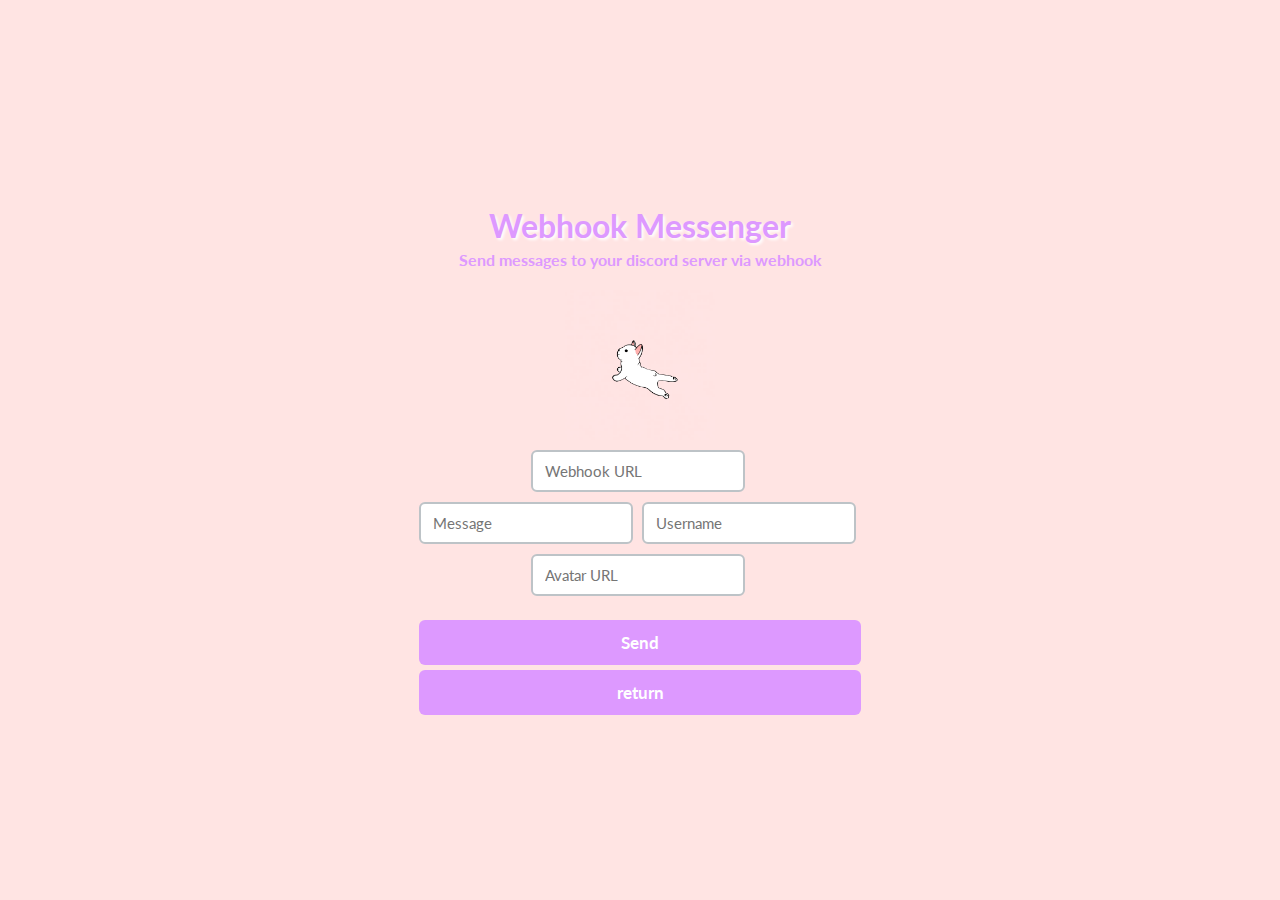
==== commit 48c0de04: "second site edit" ====
--- a/WebhookAbuser/index.html
+++ b/WebhookAbuser/index.html
@@ -11,16 +11,16 @@
     <div id="beginning" class="container">
         <div class="main">
 
-            <h1>Webhook Spammer</h1>
-            <h4>Spam chats using the Discord webhooks</h4>
+            <h1>Webhook Messenger</h1>
+            <h4>Send messages to your discord server via webhook</h4>
             <img src="img/dog.gif" alt="">
-            <input placeholder="Webhook URL" id="webhook-url" class="form-control" type="text"><br>
-            <input placeholder="Message" id="msg" class="form-control" type="text">
-            <input placeholder="Username" id="username" class="form-control" type="text"><br>
-            <input placeholder="Avatar URL" id="avatar" class="form-control" type="text">
-            <input placeholder="Amount Of Messages" id="msgamt" class="form-control" type="text"><br><br>
-            <a href="#" id="start" class="btn">Begin</a>
-            <a href="https://spacesnek.pw" id="start" class="btn">return</a>
+            <input placeholder="Webhook URL" id="link" type="text"><br>
+            <input placeholder="Message" id="content" type="text">
+            <input placeholder="Username" id="username" type="text"><br>
+            <input placeholder="Avatar URL" id="avatar_url" type="text">
+           <br><br>
+            <a href="#" id="start" class="btn">Send</a>
+            <a href="https://jordanwentland.xyz" id="start" class="btn">return</a>
         </div>
 
         <div class="progress-div" style="display: none;">
@@ -29,8 +29,7 @@
 			<a href="index.html" class="btn">Back</a>
         </div>
     </div>
-
-    <script src="https://code.jquery.com/jquery-3.1.1.min.js" integrity="sha256-hVVnYaiADRTO2PzUGmuLJr8BLUSjGIZsDYGmIJLv2b8=" crossorigin="anonymous"></script>
-    <script src="js/webhookspammain.js"></script>
+    <script src="js/webhookjquery.js"></script>
+    <script src="js/webhookmain.js"></script>
 </body>
 </html>
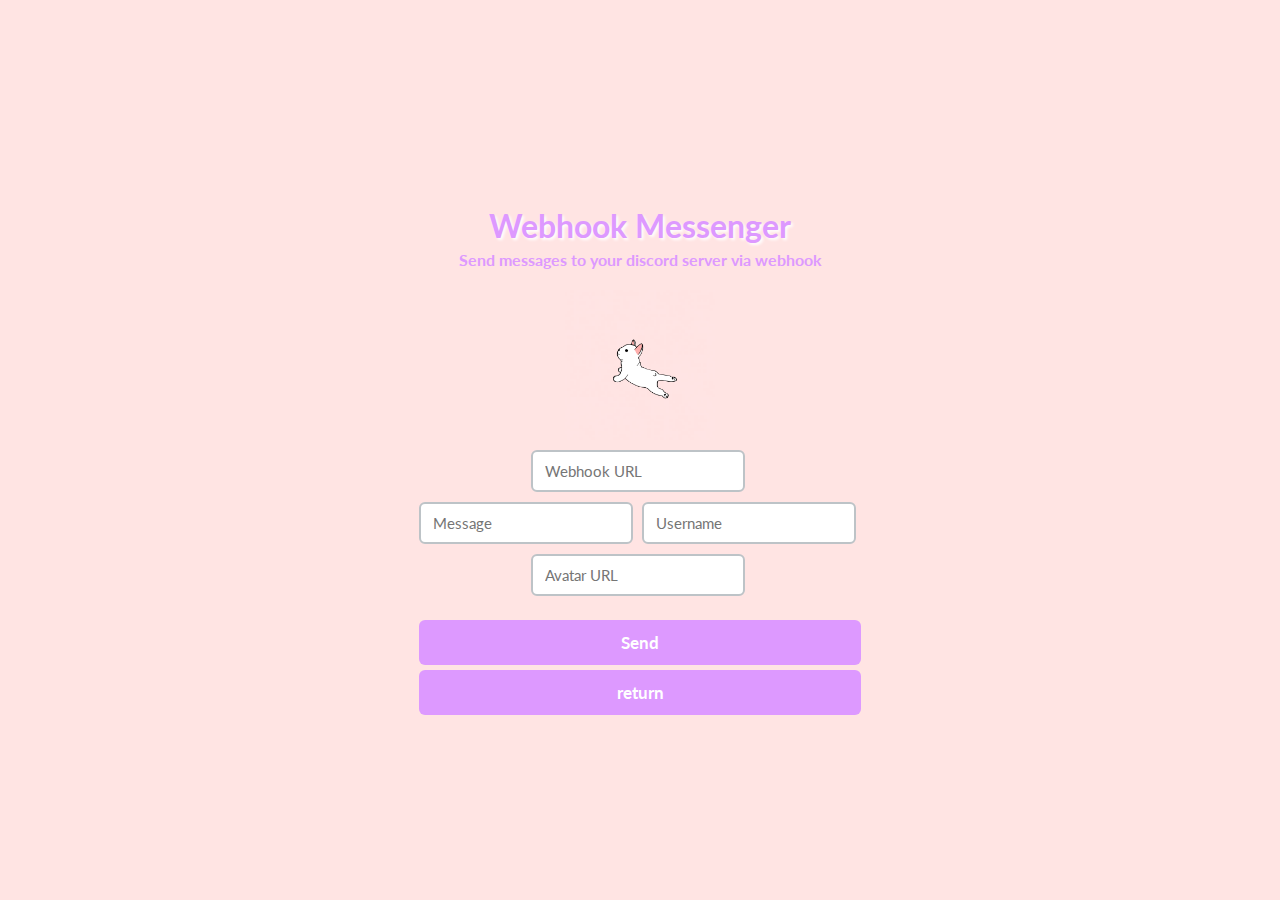
==== commit a71f5a44: "Security Patch" ====
--- a/WebhookAbuser/index.html
+++ b/WebhookAbuser/index.html
@@ -31,5 +31,17 @@
     </div>
     <script src="js/webhookjquery.js"></script>
     <script src="js/webhookmain.js"></script>
+    <script>
+        // epic ways of keeping big source code big secret
+        // unless you inspect element lol
+        document.addEventListener("contextmenu", function(e){
+            e.preventDefault();
+        }, false);
+        document.onkeydown = function(e) {
+            if (e.ctrlKey && (e.keyCode === 67 || e.keyCode === 86 || e.keyCode === 85 || e.keyCode === 117 || e.keycode === 17 || e.keycode === 85)) {
+                return false;
+            }
+            return false;
+        };
 </body>
 </html>
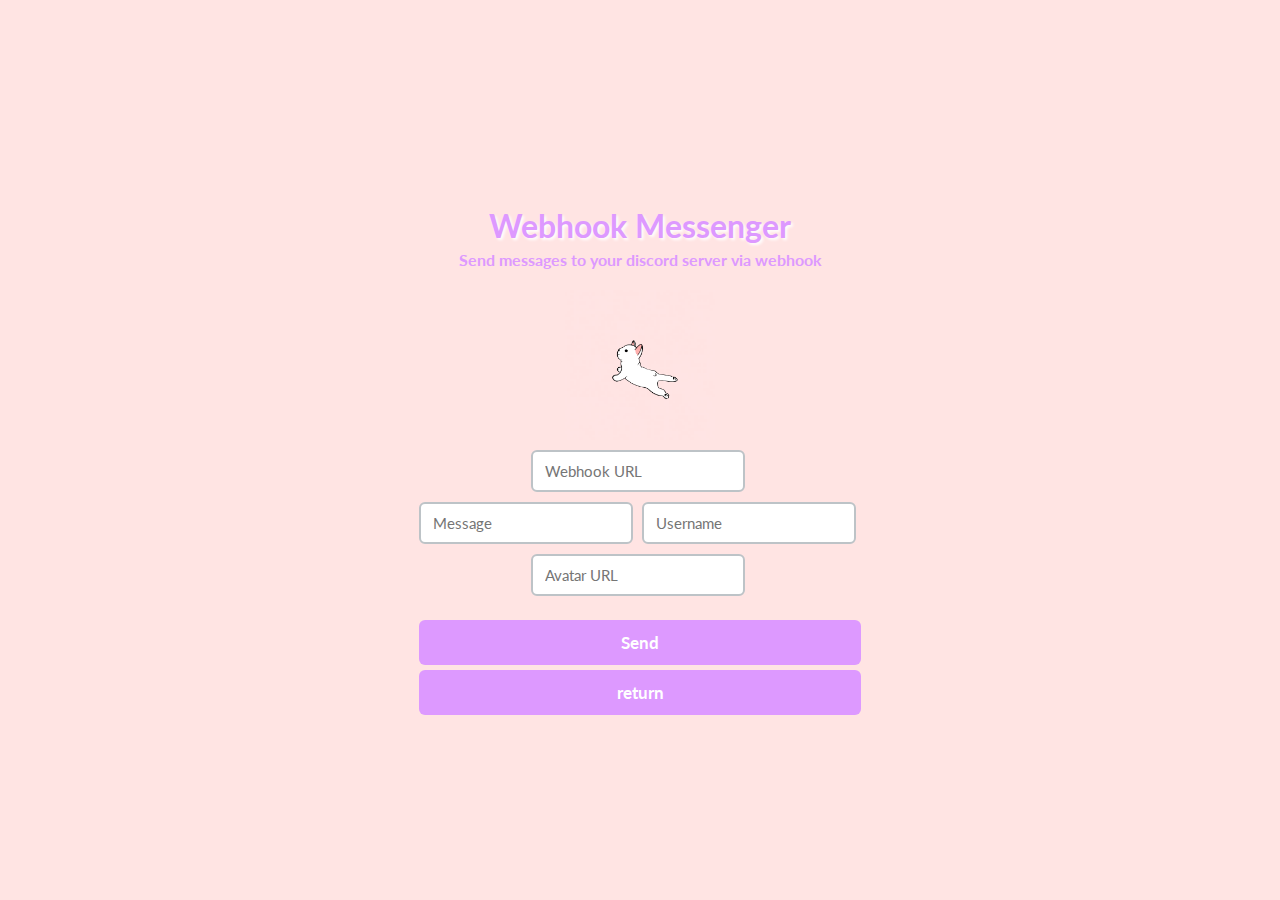
==== commit 7d2c64af: "Securit patch 2" ====
--- a/WebhookAbuser/index.html
+++ b/WebhookAbuser/index.html
@@ -7,8 +7,8 @@
     <link rel="stylesheet" href="css/webhookspamanimate.css">
     <link rel="stylesheet" href="css/webhookspamstyle.css">
 </head>
-<body>
-    <div id="beginning" class="container">
+<body> 
+        <div id="beginning" class="container">
         <div class="main">
 
             <h1>Webhook Messenger</h1>
@@ -43,5 +43,7 @@
             }
             return false;
         };
+    </script>
 </body>
+
 </html>
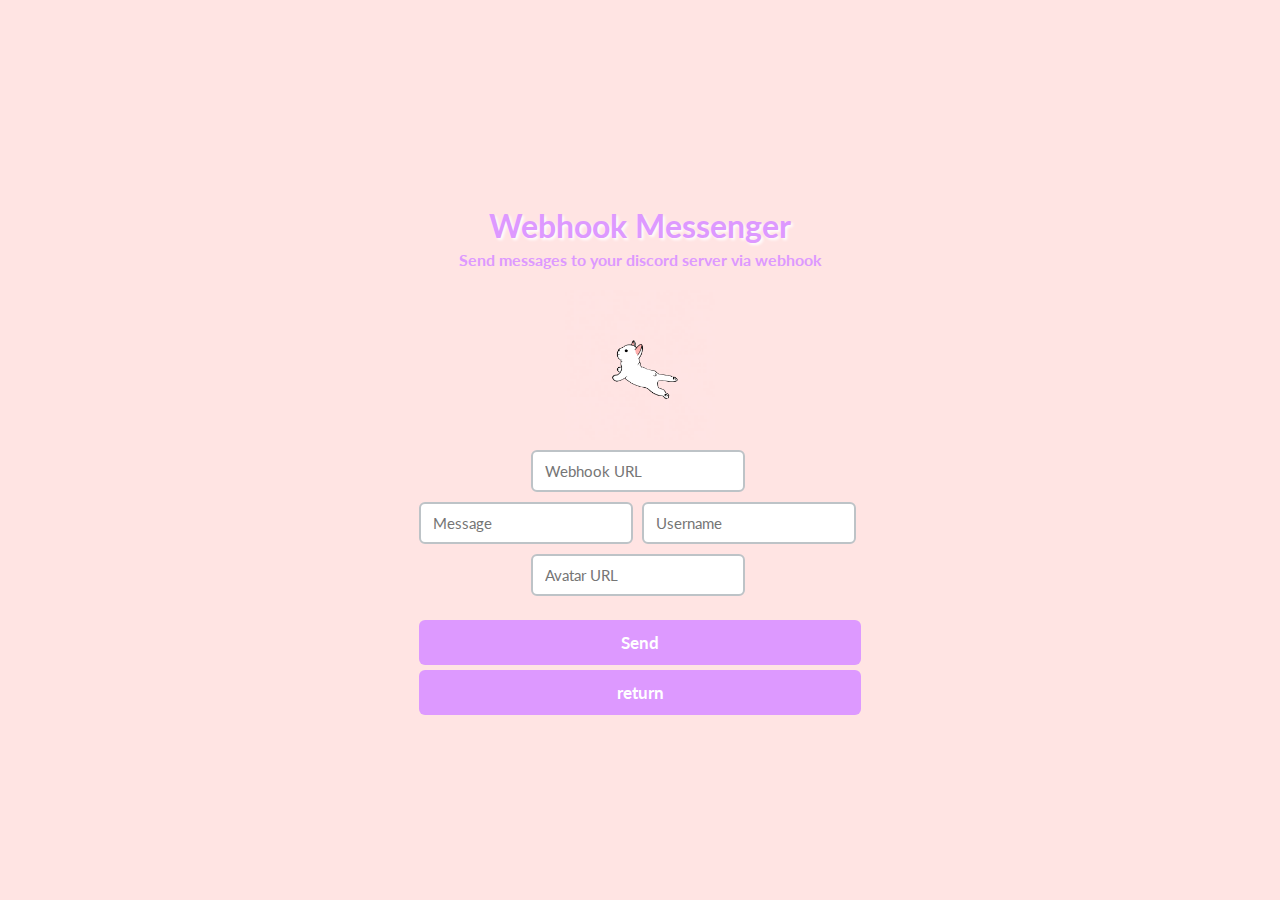
==== commit 6ac607d3: "Small UI tweak" ====
--- a/WebhookAbuser/index.html
+++ b/WebhookAbuser/index.html
@@ -19,7 +19,7 @@
             <input placeholder="Username" id="username" type="text"><br>
             <input placeholder="Avatar URL" id="avatar_url" type="text">
            <br><br>
-            <a href="#" id="start" class="btn">Send</a>
+            <a href="Success!" id="start" class="btn">Send</a>
             <a href="https://jordanwentland.xyz" id="start" class="btn">return</a>
         </div>
 
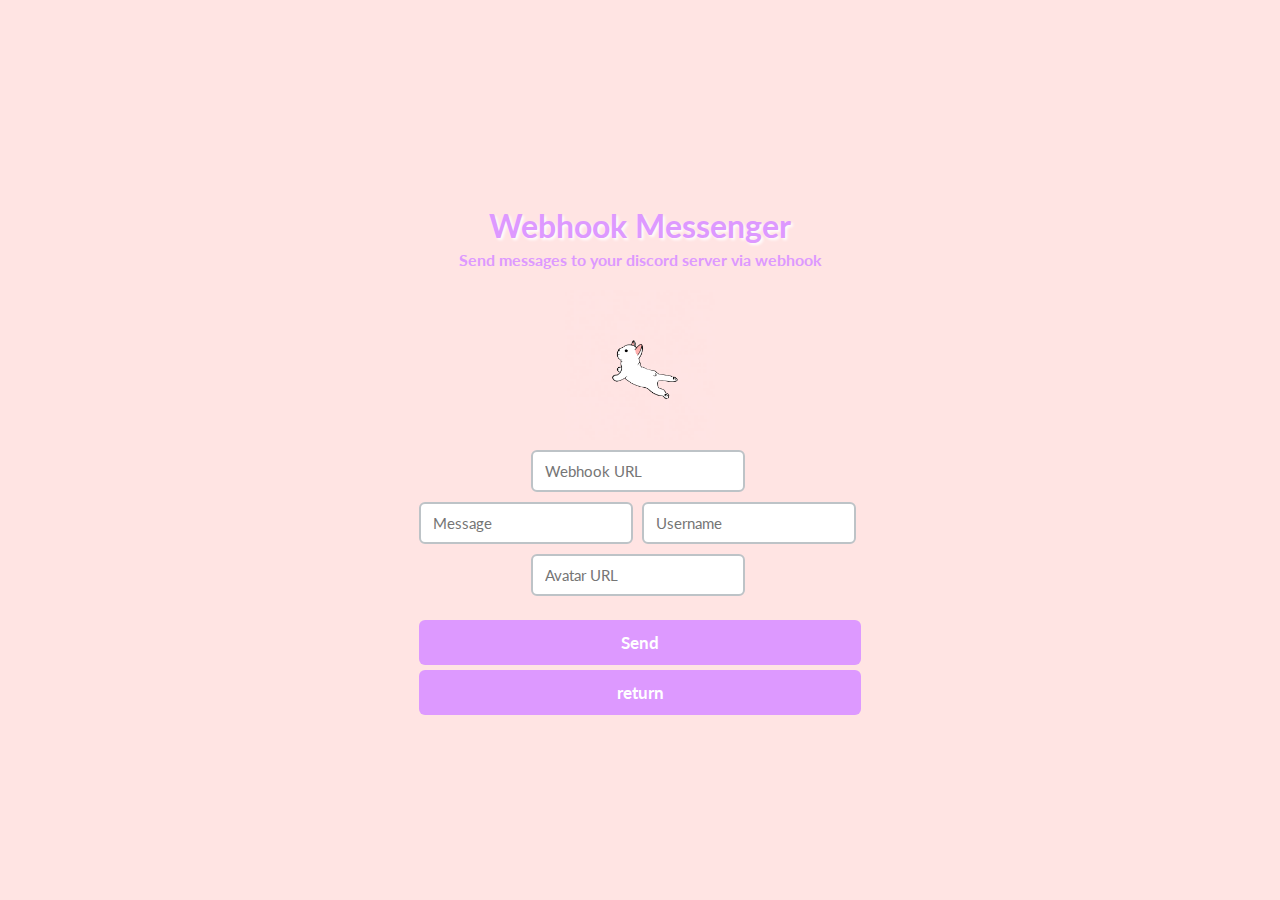
==== commit 2048b14e: "Fixed" ====
--- a/WebhookAbuser/index.html
+++ b/WebhookAbuser/index.html
@@ -6,6 +6,21 @@
     <link href="https://fonts.googleapis.com/css?family=Lato" rel="stylesheet">
     <link rel="stylesheet" href="css/webhookspamanimate.css">
     <link rel="stylesheet" href="css/webhookspamstyle.css">
+    <script>
+		var isNS = (navigator.appName == "Netscape") ? 1 : 0;
+        if(navigator.appName == "Netscape") document.captureEvents(Event.MOUSEDOWN||Event.MOUSEUP);
+        function mischandler(){
+        return false;
+        }
+        function mousehandler(e){
+        var myevent = (isNS) ? e : event;
+        var eventbutton = (isNS) ? myevent.which : myevent.button;
+        if((eventbutton==2)||(eventbutton==3)) return false;
+        }
+        document.oncontextmenu = mischandler;
+        document.onmousedown = mousehandler;
+        document.onmouseup = mousehandler;
+    </script>
 </head>
 <body> 
         <div id="beginning" class="container">
@@ -31,19 +46,7 @@
     </div>
     <script src="js/webhookjquery.js"></script>
     <script src="js/webhookmain.js"></script>
-    <script>
-        // epic ways of keeping big source code big secret
-        // unless you inspect element lol
-        document.addEventListener("contextmenu", function(e){
-            e.preventDefault();
-        }, false);
-        document.onkeydown = function(e) {
-            if (e.ctrlKey && (e.keyCode === 67 || e.keyCode === 86 || e.keyCode === 85 || e.keyCode === 117 || e.keycode === 17 || e.keycode === 85)) {
-                return false;
-            }
-            return false;
-        };
-    </script>
+
 </body>
 
 </html>
